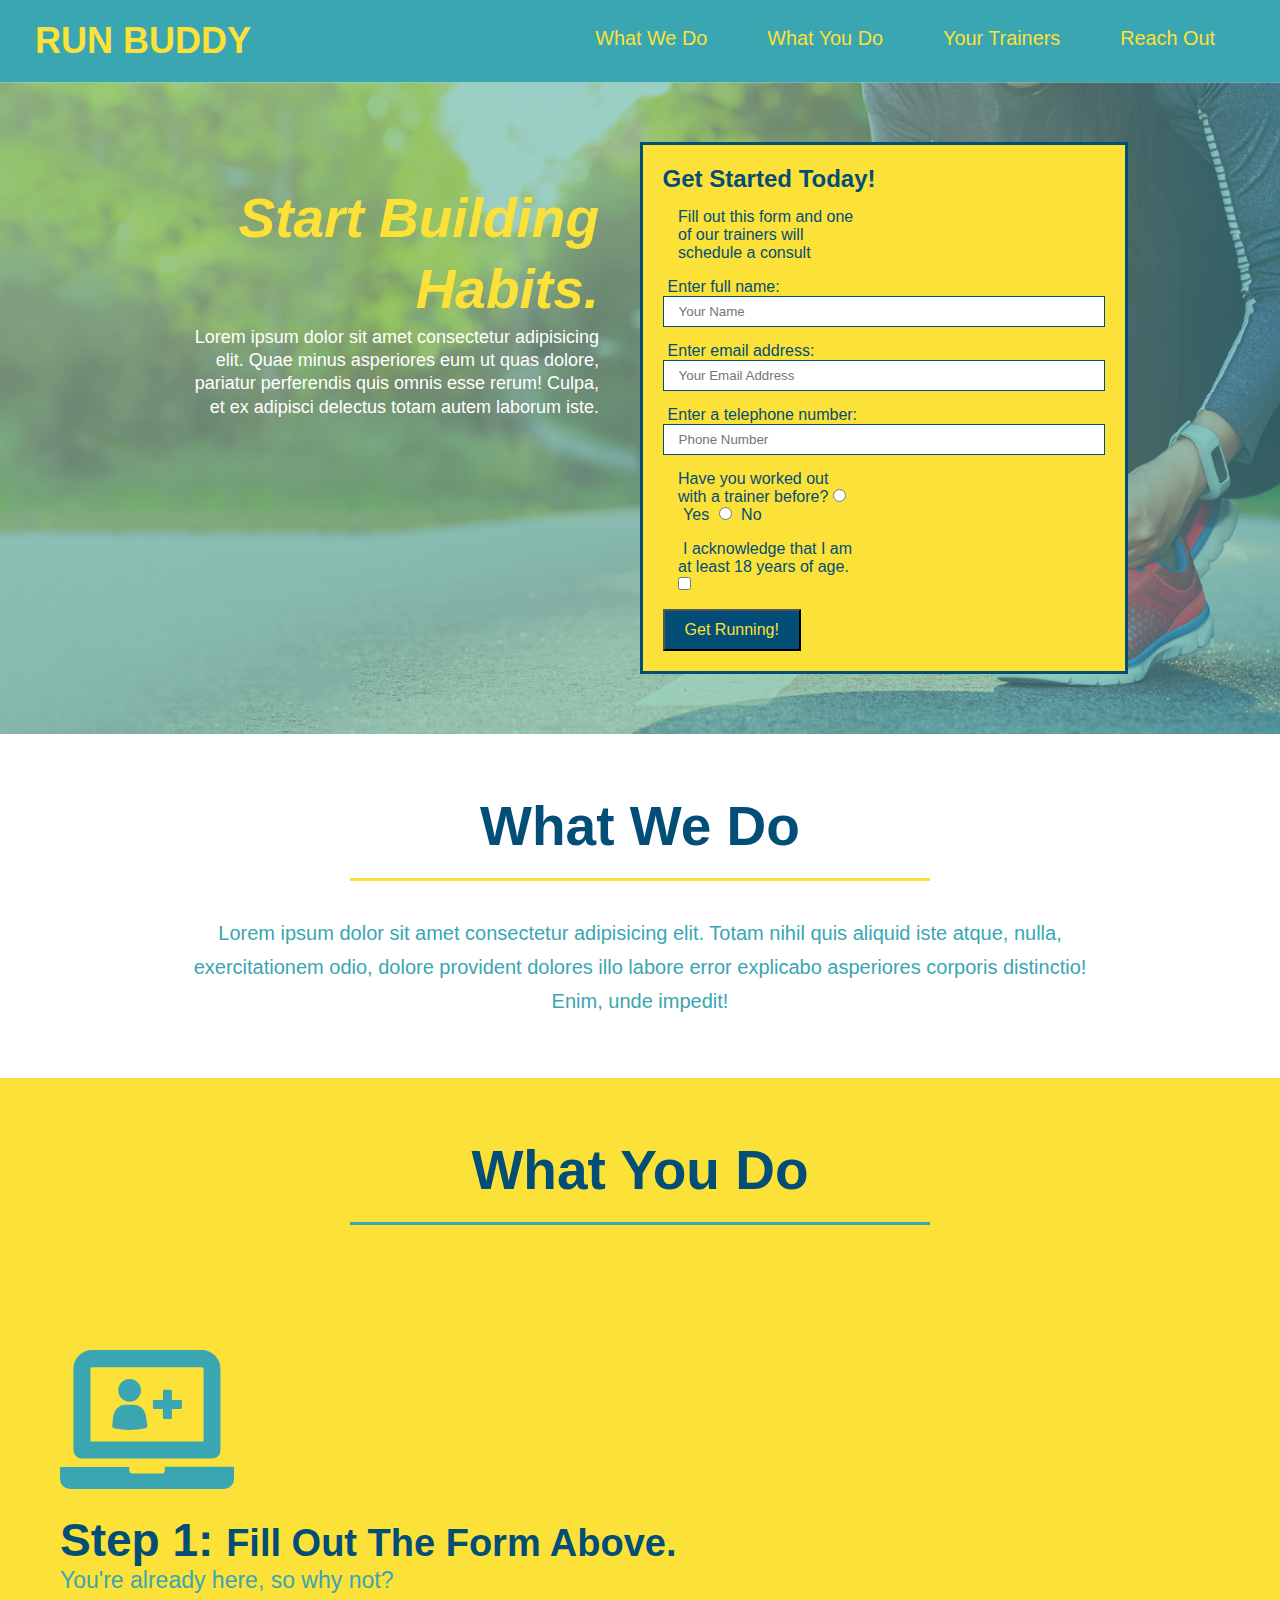
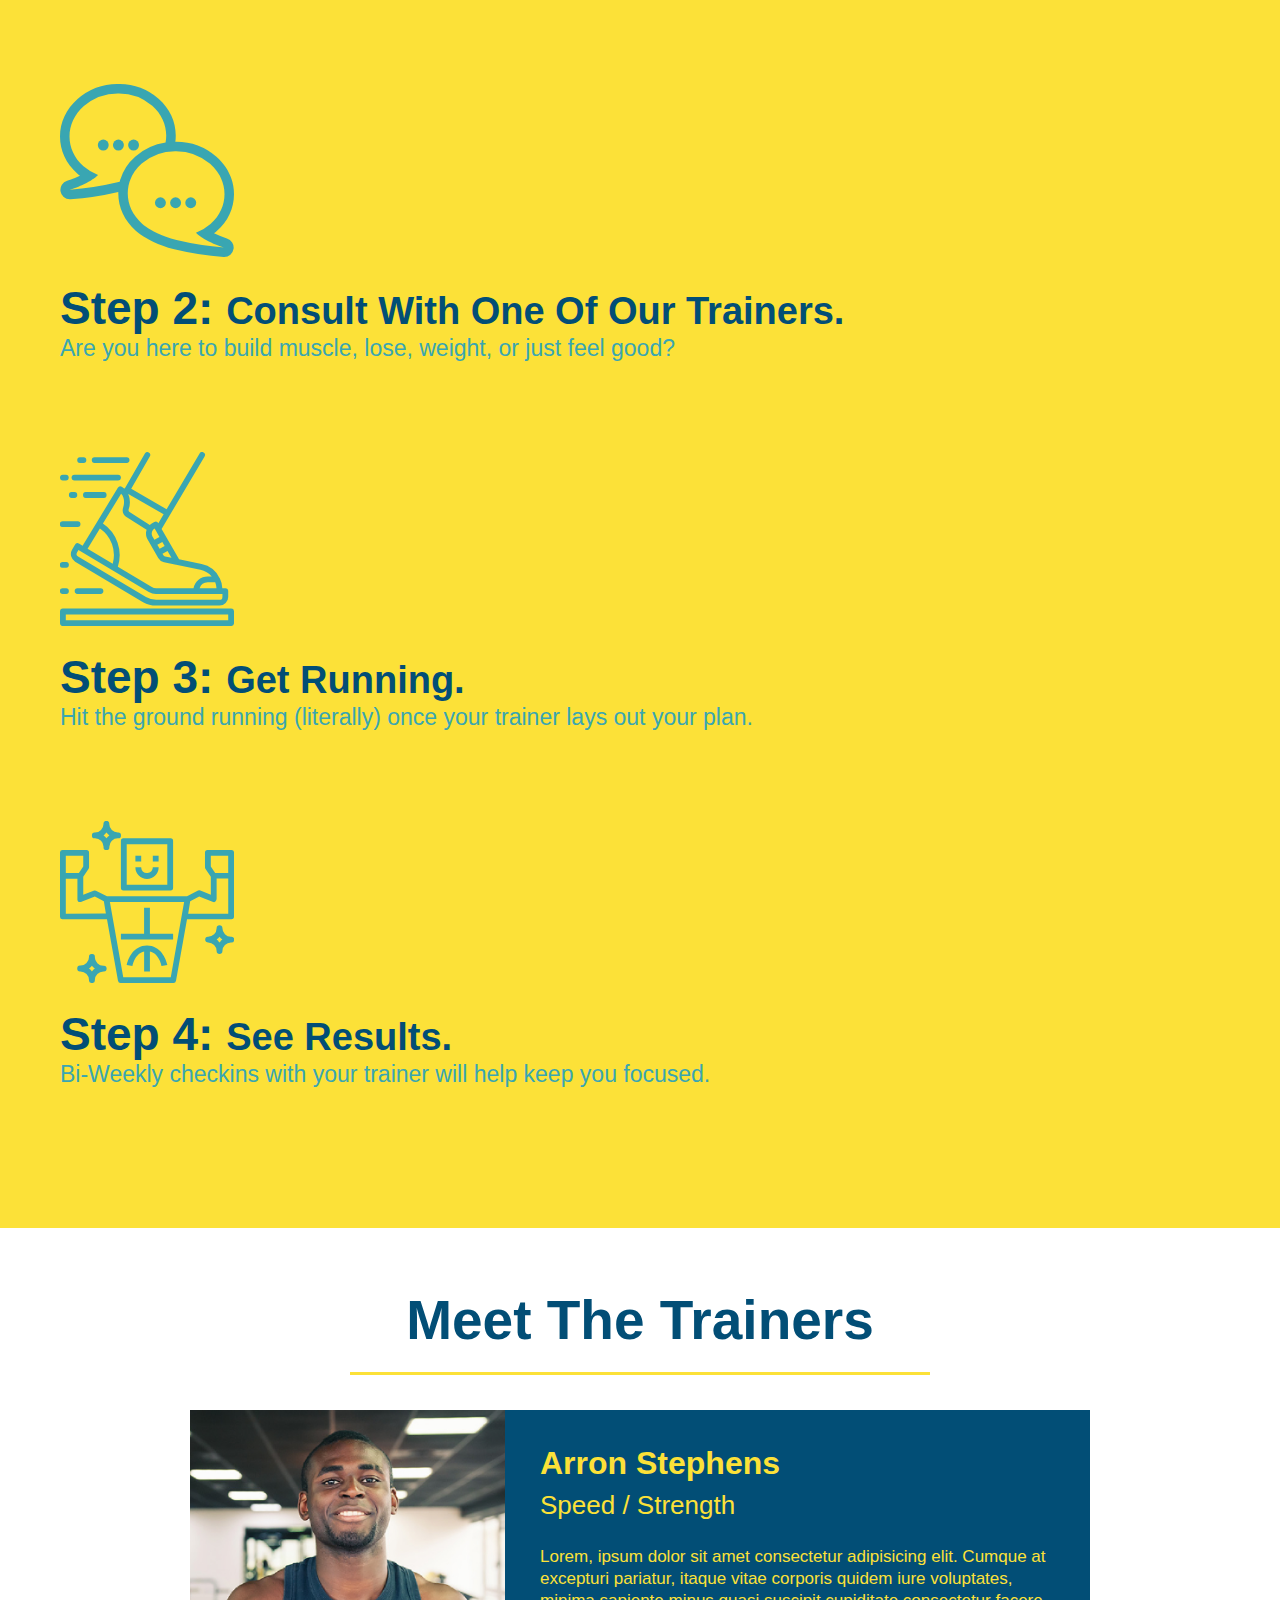
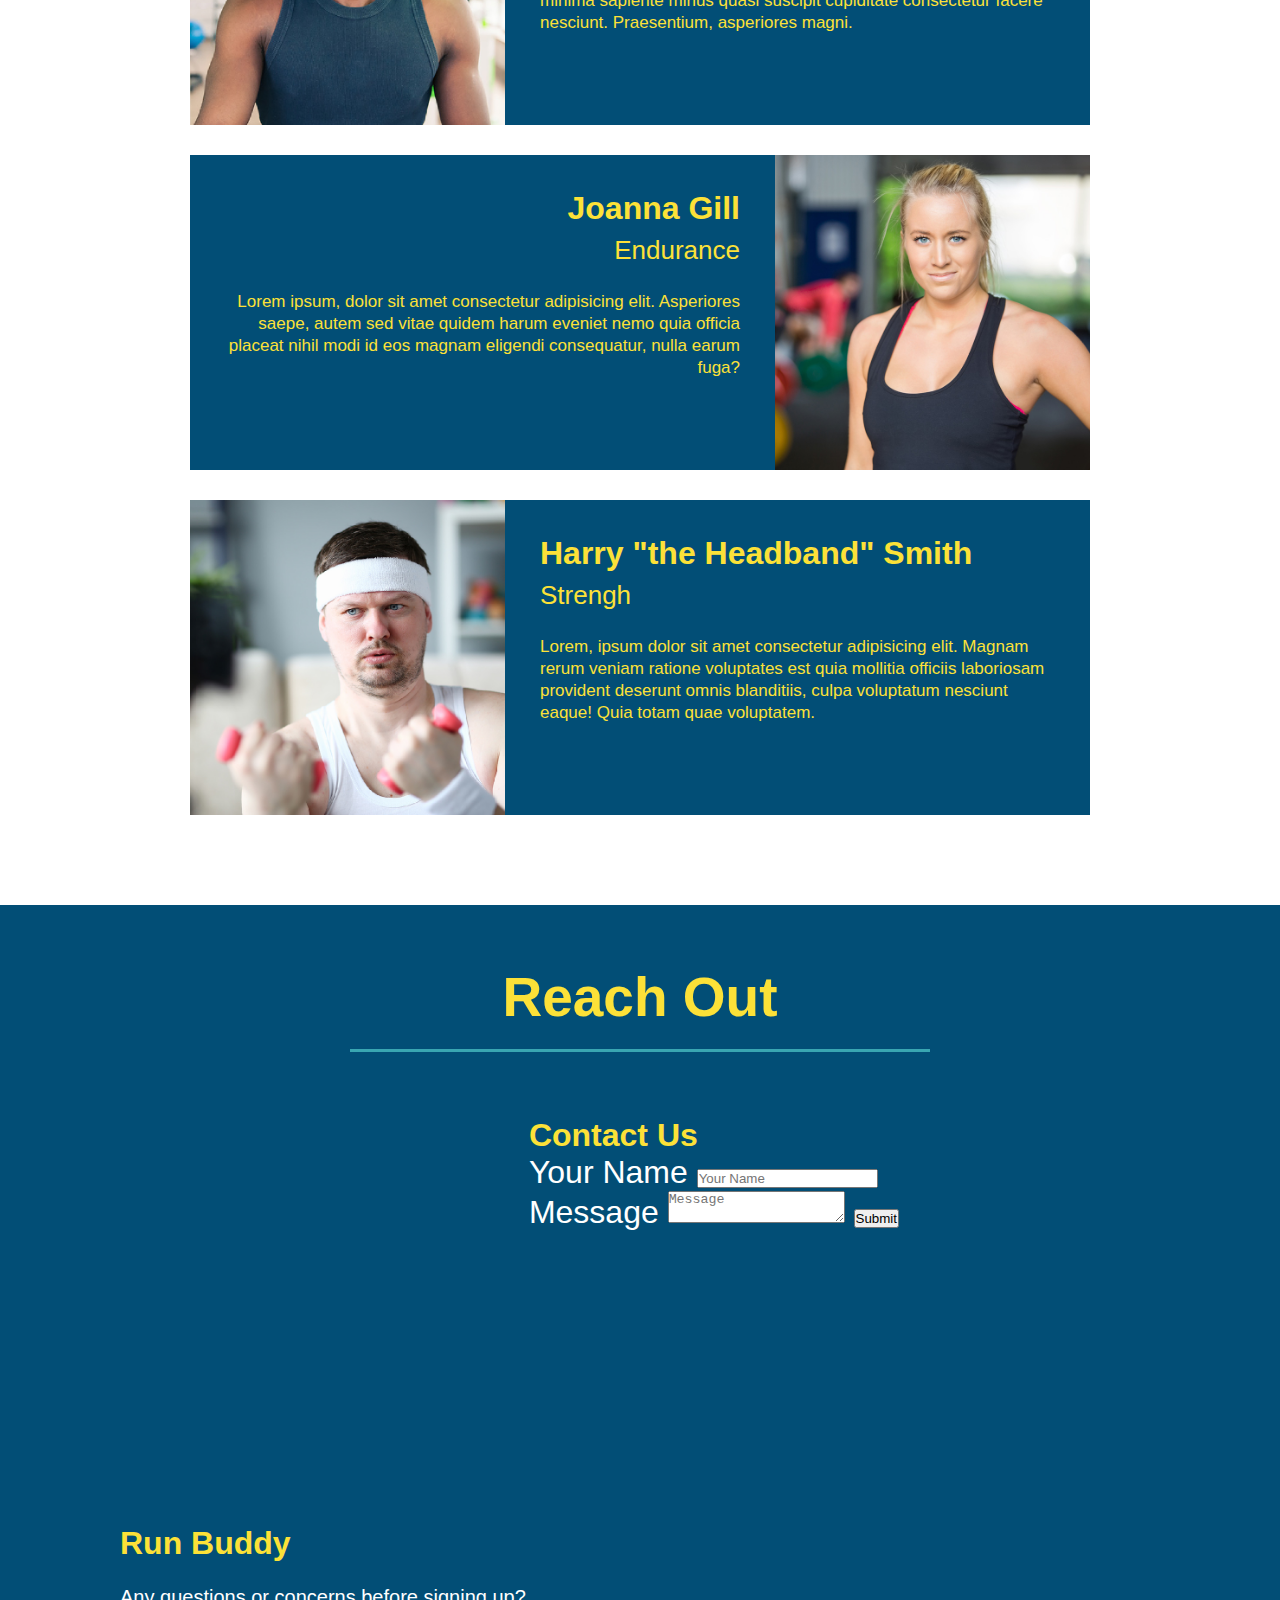
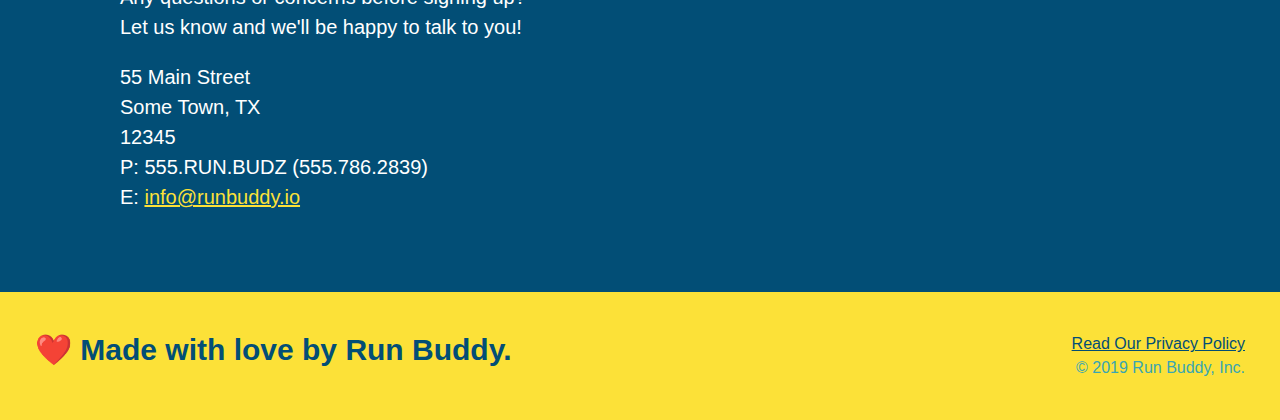
==== index.html @ a1c5aca1 "center section tiles using flexbox" ====
<!DOCTYPE html>
<html lang="en">

  <head>
    <meta charset="UTF-8" />
    <title>Run Buddy</title>
    <link rel="stylesheet" href="./assets/css/style.css" />
    </head>

  <body>
  <!--navigation-->
   <header>
     <h1>
       <a href="/">
         RUN BUDDY
        </a>
     </h1>
     <nav>
       <!-- Unordered list element --> 
       <ul>
         <!-- List item element-->
         <li>
           <!-- Anchor element -->
           <a href="#what-we-do">What We Do</a>
         </li>
         <li>
           <a href="#what-you-do">What You Do</a>
         </li>
         <li>
           <a href="#your-trainers">Your Trainers</a>
         </li>
         <li>
           <a href="#reach-out">Reach Out</a>
         </li>
       </ul>
     </nav>
   </header>

<!--hero/jumbotron-->
<section class="hero">
  <div class="hero-cta">
    <h2> Start Building Habits.</h2>
    <p>
      Lorem ipsum dolor sit amet consectetur adipisicing elit. Quae minus asperiores 
      eum ut quas dolore, pariatur perferendis quis omnis esse rerum! Culpa, et ex 
      adipisci delectus totam autem laborum iste.
    </p>
  </div>
  <div class="hero-form">
    <h3>Get Started Today!</h3>
    <p>Fill out this form and one of our trainers will schedule a consult</p>
    <form>
      <label for="name">Enter full name:</label>
      <input type="text" placeholder="Your Name" name="name" id="name" class="form-input" />
      <label for="email">Enter email address:</label>
      <input type="email" placeholder="Your Email Address" name="email" id="email" class="form-input"/>
      <label for="phone">Enter a telephone number:</label>
      <input type="tel" placeholder="Phone Number" name="phone" id="phone" class="form-input"/>
      <p>
        Have you worked out with a trainer before?
        <input type="radio" name="trainer-confirm" id="trainer-yes" />
        <label for="trainer-yes">Yes</label>
        <input type="radio" name="trainer-confirm" id="trainer-no" />
        <label for="trainer-no">No</label>
      </p>
      <p>
        <label for="checkbox">
          I acknowledge that I am at least 18 years of age.
         </label> 
        <input type="checkbox" name="age-confirm" id="checkbox" />
       </p>
       <button type="submit">
         Get Running!
       </button>
    </form>
  </div>
</section>

   <!--"what we do" section-->
     <section id="what-we-do" class="intro">
      <div class="flex-row">
       <h2 class="section-title primary-border">What We Do</h2>
      </div>
      <div class="flex-row">
       <p>
         Lorem ipsum dolor sit amet consectetur adipisicing elit. Totam nihil quis aliquid 
         iste atque, nulla, exercitationem odio, dolore provident dolores illo labore error 
         explicabo asperiores corporis distinctio! Enim, unde impedit!
        </p>
      </div>
     </section>
    
   <!--"what you do" section-->
     <section id="what-you-do" class="steps">
      <div class="flex-row">
       <h2 class="section-title secondary-border">What You Do</h2> 
      </div> 
        <div>
          <img src="./assets/images/step-1.svg" alt="" />
          <h3>Step 1: <span>Fill Out The Form Above.</span></h3>
            <p>You're already here, so why not?</p>
        </div>

        <div>
          <img src="./assets/images/step-2.svg" alt="" />
          <h3>Step 2: <span>Consult With One Of Our Trainers.</span></h3>
            <p>Are you here to build muscle, lose, weight, or just feel good?</p>
        </div>

        <div>
          <img src="./assets/images/step-3.svg" alt="" />
          <h3>Step 3: <span>Get Running.</span></h3>
            <p>Hit the ground running (literally) once your trainer lays out your plan.</p>
        </div>

        <div>
          <img src="./assets/images/step-4.svg" alt= "" />
          <h3>Step 4: <span>See Results.</span></h3>
            <p>Bi-Weekly checkins with your trainer will help keep you focused.</p>
        </div>
     </section>


   <!--"meet the trainers" section-->
     <section id="your-trainers" class="trainers">
      <div class="flex-row">
       <h2 class="section-title primary-border"> Meet The Trainers</h2>
      </div> 
         <article class="trainer">
           <img src="assets/images/trainer-1.jpg" alt="Arron Stephens in his workout clothes, 
           ready to pump iron" />
           <div class="trainer-bio text-left">
             <h3>Arron Stephens</h3>
             <h4>Speed / Strength</h4>
             <p>
               Lorem, ipsum dolor sit amet consectetur adipisicing elit. Cumque at excepturi 
               pariatur, itaque vitae corporis quidem iure voluptates, minima sapiente minus 
               quasi suscipit cupiditate consectetur facere nesciunt. Praesentium, asperiores 
               magni.
             </p>
           </div>
         </article>

         <!-- second trainer bio -->
         <article class="trainer">
           <div class="trainer-bio text-right">
             <h3>Joanna Gill</h3>
             <h4>Endurance</h4>
             <p>
               Lorem ipsum, dolor sit amet consectetur adipisicing elit. Asperiores saepe, autem 
               sed vitae quidem harum eveniet nemo quia officia placeat nihil modi id eos magnam 
               eligendi consequatur, nulla earum fuga?
             </p>
           </div>
           <img src="assets/images/trainer-2.jpg" alt="Joanna Gill cooling off after a workout">
         </article>

         <!-- third trainer bio -->
         <article class="trainer">
           <img src="./assets/images/trainer-3.jpg" alt="Harry Smith wearing a headband and lifting 
           comically small pink weights" />
           <div class="trainer-bio text-left">
             <h3>Harry "the Headband" Smith</h3>
             <h4>Strengh</h4>
             <p>
               Lorem, ipsum dolor sit amet consectetur adipisicing elit. Magnam rerum veniam 
               ratione voluptates est quia mollitia officiis laboriosam provident deserunt omnis 
               blanditiis, culpa voluptatum nesciunt eaque! Quia totam quae voluptatem.
             </p>
           </div>
         </article>
     </section>

   <!--"reach out" section-->
     <section id="reach-out" class="contact">
      <div class="flex-row">
       <h2 class="section-title secondary-border">Reach Out</h2>
      </div>
       <div class="contact-info">
        <iframe src="https://www.google.com/maps/embed?pb=!1m18!1m12!1m3!1d3445.3211253949944!2d-97.73624538495159!3d30.284918481795437!2m3!1f0!2f0!3f0!3m2!1i1024!2i768!4f13.1!3m3!1m2!1s0x8644b59b2584cfb7%3A0x8131ee4f174a21de!2sThe%20University%20of%20Texas%20at%20Austin!5e0!3m2!1sen!2sus!4v1643938249005!5m2!1sen!2sus" 
        style="border:0;" 
        allowfullscreen="" 
        loading="lazy">
        </iframe>
        <div class="contact-form">
          <h3>Contact Us</h3>
          <form>
            <label for+"contact-name">Your Name</label>
            <input type="text" id="contact-name" placeholder="Your Name" />

            <label for="contact-message">Message</label>
            <textarea id="contact-message" placeholder="Message"></textarea>

            <button type=""submit">Submit</button>
          </form>
        </div>
        <div>
          <h3>Run Buddy</h3>
          <p>
            Any questions or concerns before signing up?
            <br />
            Let us know and we'll be happy to talk to you!
          </p>
          <address>
            55 Main Street <br/>
            Some Town, TX <br/>
            12345<br/>
            P: 555.RUN.BUDZ (555.786.2839)<br/>
            E: <a href="mailto:info@runbuddy.io">info@runbuddy.io</a>
          </address>
        </div>
      </div>
     </section>

   <!--footer-->
      <footer>
         <h2>❤️ Made with love by Run Buddy. </h2>
         <div>
           <a href="./privacy-policy.html">Read Our Privacy Policy</a><br />
           &copy; 2019 Run Buddy, Inc.
         </div>
        </footer>
  </body>

</html>
---- assets/css/style.css ----
* {
    margin: 0;
    padding:0;
    box-sizing: border-box;
}

body {
    color:#39a6b2;
    font-family: Helvetica, Arial, sans-serif;
}

/*apply styles to <header>*/
header {
    display: flex;
    justify-content: space-between;
    flex-wrap: wrap;
    padding: 20px 35px;
    background-color: #39a6b2;
}

header h1 {
    font-weight: bold;
    margin: 0;
    font-size: 36px;
    color: #fce138;   
}

header a {
    text-decoration: none;
    color: #fce138;
}

header nav {
    margin:7px 0;
}

header nav ul {
    display: flex;
    flex-wrap: wrap;
    justify-content: space-between;
    align-items: center;
    list-style: none;
}

header nav ul li a {
    margin: 0 30px;
    font-weight: lighter;
    font-size: 1.55vw;
}

footer {
    display: flex;
    justify-content: space-between;
    flex-wrap: wrap;
    background: #fce138;
    width: 100%;
    padding: 40px 35px;
}

footer h2 {
    color: #024e76;
    font-size: 30px;
    margin: 0;
}

footer div {
    line-height: 1.5;
    text-align: right;
}

footer a {
    color: #024e76;

}

section {
    padding: 60px;
}

/* Hero Style Start */
.hero {
    display: flex;
    justify-content: center;
    flex-wrap: wrap;
    background-image: url('../images/hero-bg.jpg');
    background-size: cover;
    background-position: center;
  }
  /* Hero Style End */

/*Hero-Form Style Start */
.hero-form {
    border: 3px solid #024e76;
    background-color: #fce138;
    padding: 20px;
    color: #024e76;
}

.hero-form h3 {
    font-size: 24px;
    margin: 0;
}

.hero-form p {
    margin: 5px 0 15px 0;
    width: 40%;
    margin: 3.5%;
}

.form-input {
    border: 1px solid #024e76;
    display: block;
    padding:7px 15px;
    color:024e76;
    width: 100%;
    margin-bottom: 15px;
}

.hero-form label{
    margin:0 5px;
}

.hero-form button {
    background-color: #024e76;
    color: #fce138;
    padding: 10px 20px;
    font-size: 16px;
}

.hero-cta {
    width: 35%;
    text-align: right;
    margin: 3.5%;
    color: #fff;
    font-size: 18px;
    line-height: 1.3;
}

.hero-cta h2 {
    font-style: italic;
    font-size: 55px;
    color: #fce138;
}

.intro p {
    line-height: 1.7;
    color: #39a6b2;
    width: 80%;
    font-size: 20px;
    margin: 0 auto;
    text-align: center;
}

.steps {
    background: #fce138;
}

.section-title {
    font-size: 55px;
    color: #024e76;
    border-bottom: 3px solid;
    padding-bottom: 20px;
    text-align: center;
    margin: 0 auto 35px auto;
    width: 50%;
}

.primary-border{
    border-color: #fce138;
}

.secondary-border {
    border-color: #39a6b2;
}

.steps div {
    margin-bottom: 80px;
}

.steps img {
    width: 15%;
    margin: 10px 0;
}

.steps h3 {
    color: #024e76;
    font-size: 46px;
    margin-top: 10px;
}

.steps p {
    color: #39a6b2;
    font-size: 23px;
}

.steps span {
    font-size: 38px;
}

.trainers {
  
}


.trainer {
    overflow: auto;
    width: 900px;
    margin:0 auto 30px auto;
    background: #024e76;
    color: #fce138
}

.trainer img {
    width:35%;
    float: left;
}

.trainer-bio {
    padding: 35px;
    float: left;
    width: 65%;
}

.text-left {
    text-align: left;
}

.text-right {
    text-align: right;
}

.trainer-bio h3 {
    font-size: 32px;
    margin-bottom: 8px;
}

.trainer-bio h4 {
    font-weight: lighter;
    font-size: 26px;
    margin-bottom:25px;
}

.trainer-bio p {
    font-size: 17px;
    line-height: 1.3;
}

/* REACH OUT STYLES START */
.contact {
    background-color: #024e76;
}

.contact h2 {
    color: #fce138;
}

.contact-info iframe {
    width: 400px;
    height: 400px;
    
}

.contact-info div {
    width: 410px;
    display: inline-block;
    vertical-align: top;
    text-align: left;
    margin: 30px 0 0 60px;
    color: white;
}

.contact-info h3 {
    color: #fce138;
    font-size:32px;
}

.contact-info {
    color:#fce138;
    font-size: 32px;
}

.contact-info p, .contact-info address {
    margin: 20px 0;
    line-height: 1.5;
    font-size: 20px;
    font-style: normal;
}

.contact-info a {
    color: #fce138;
}

.flex-row {
    display: flex;
}

/* REACH OUT STYLES END */
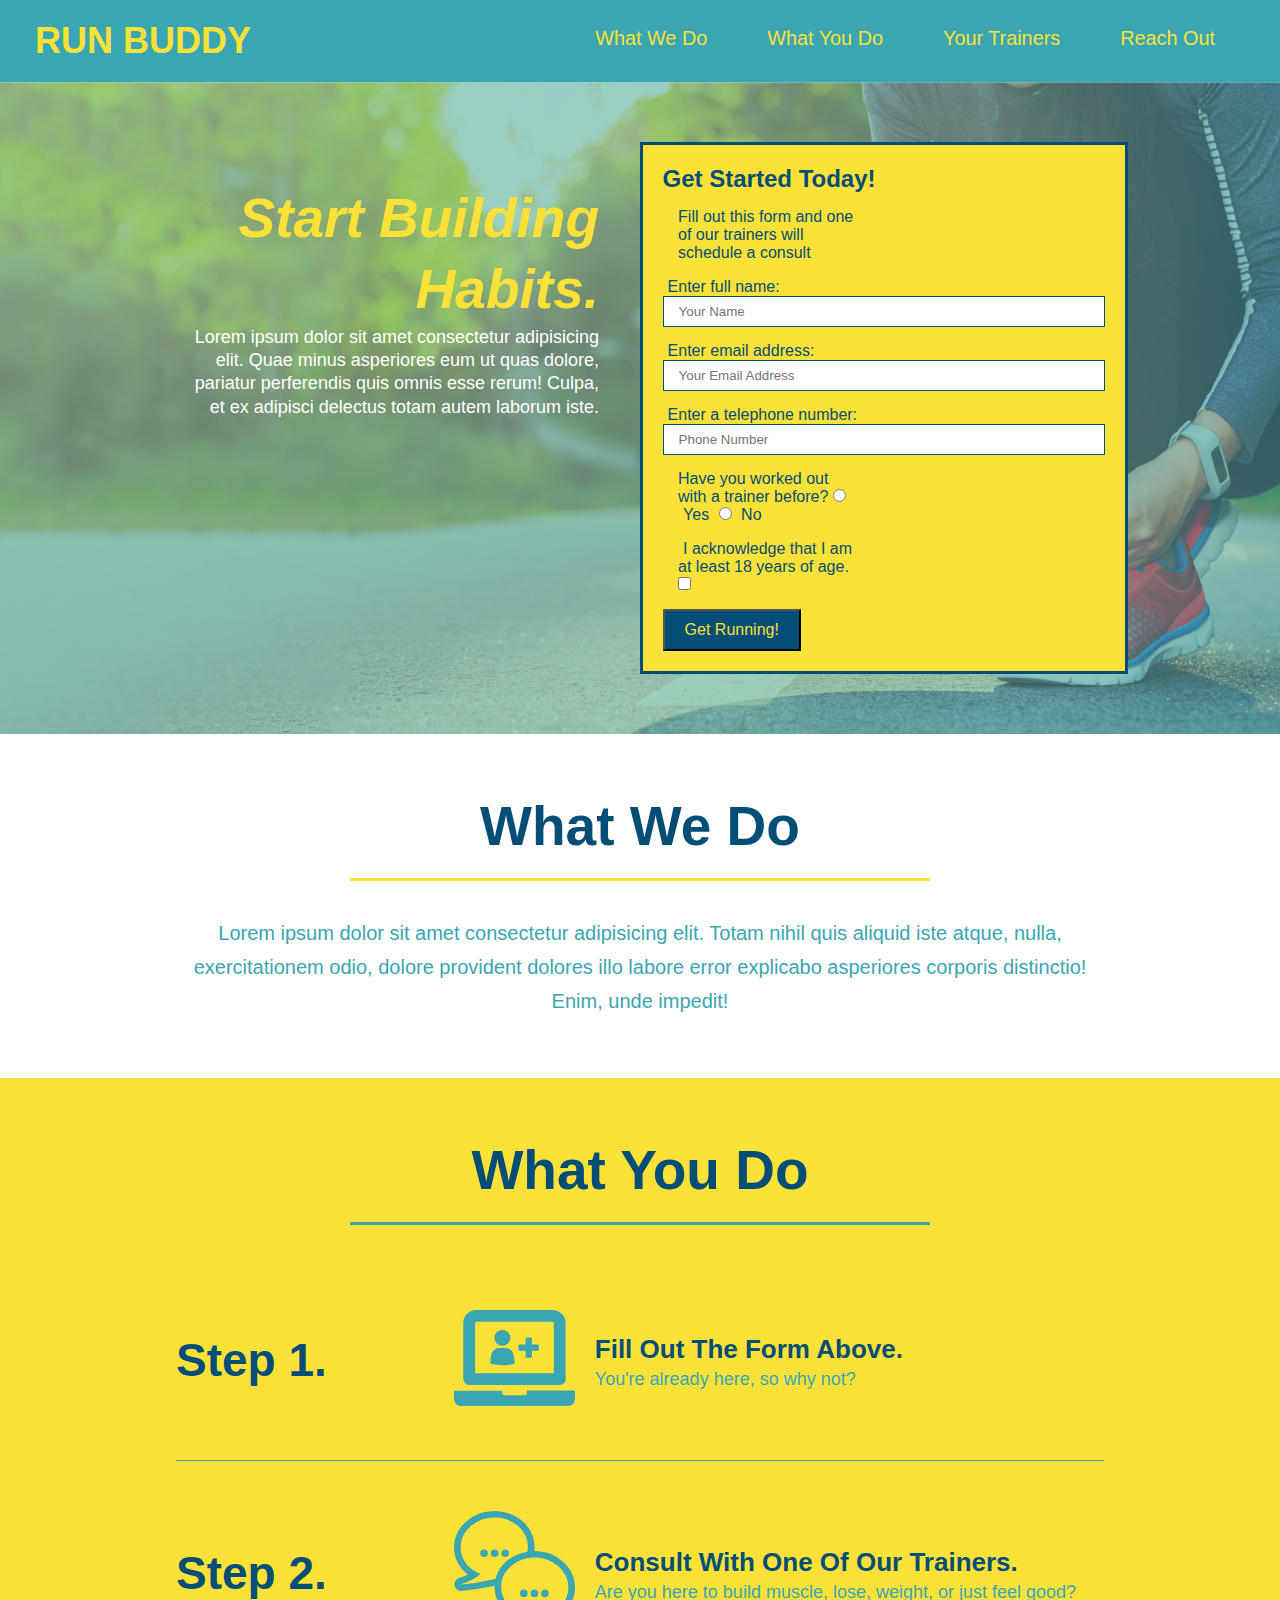
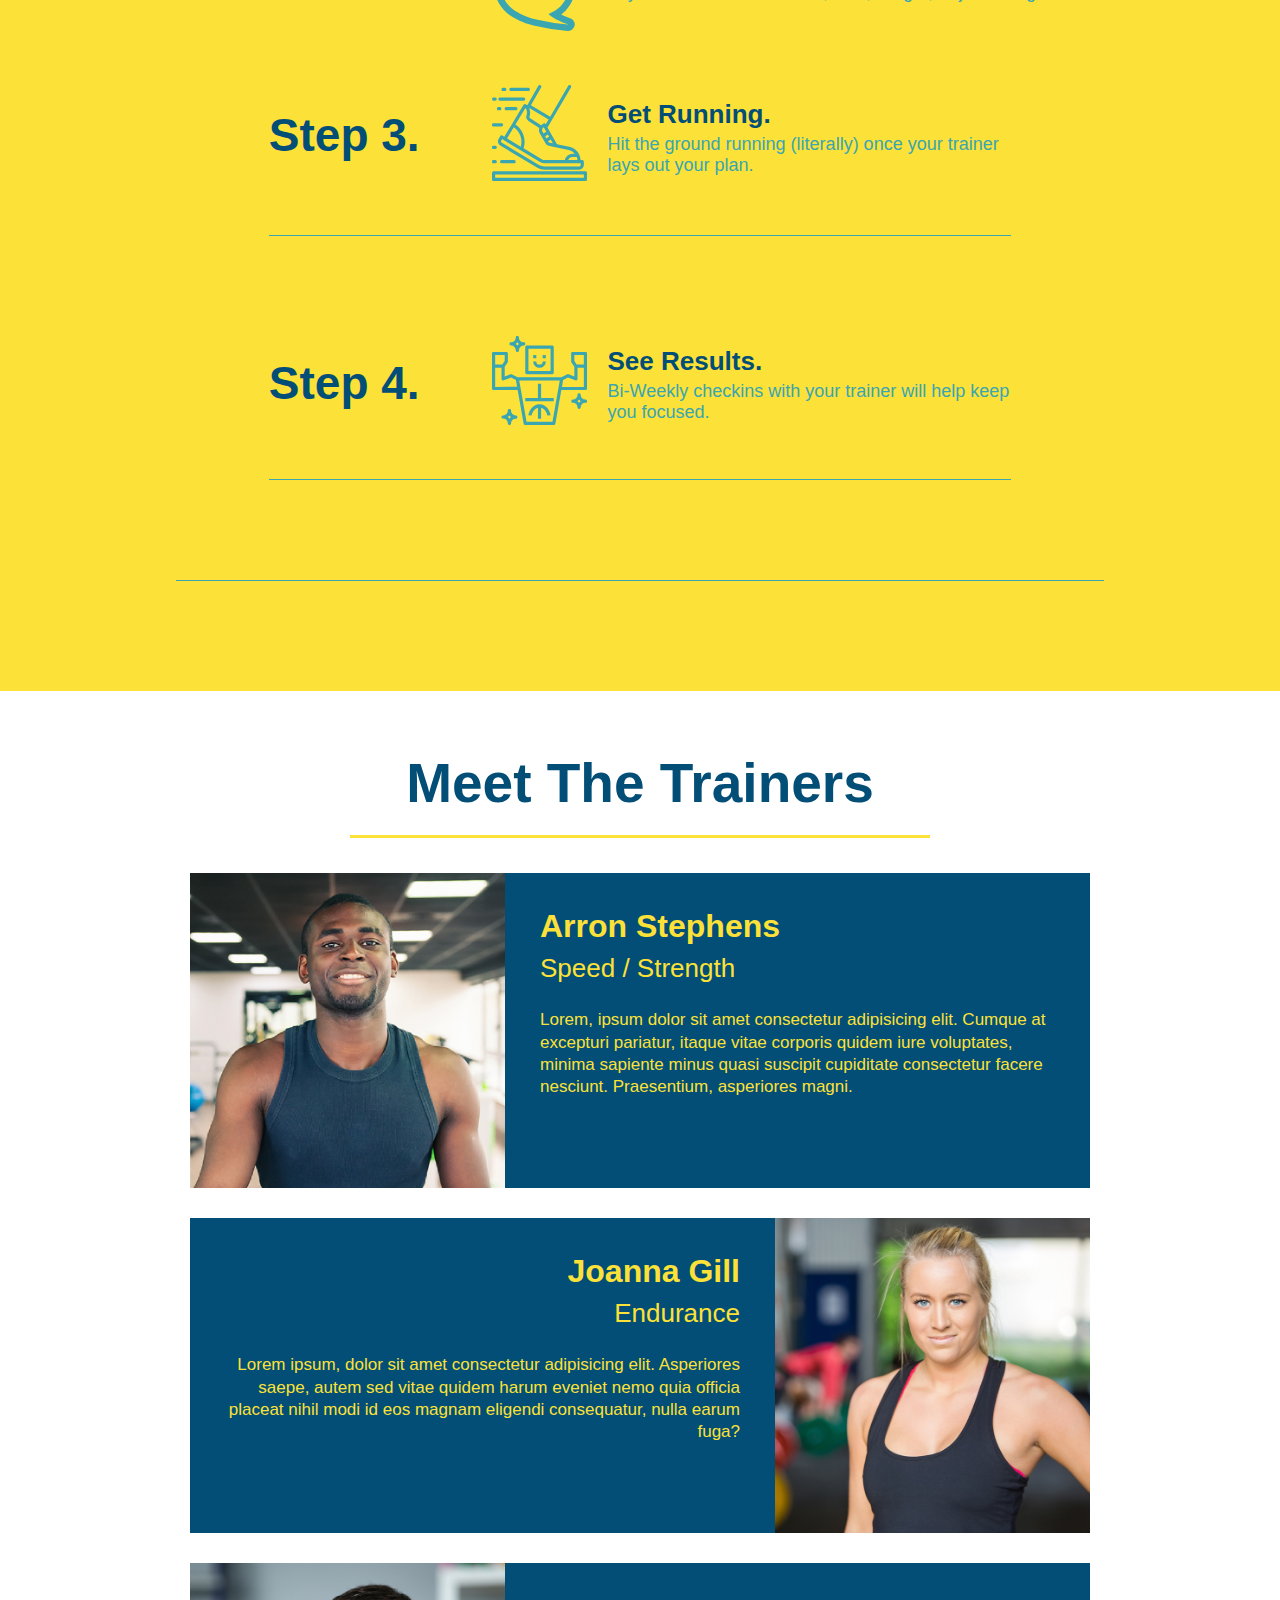
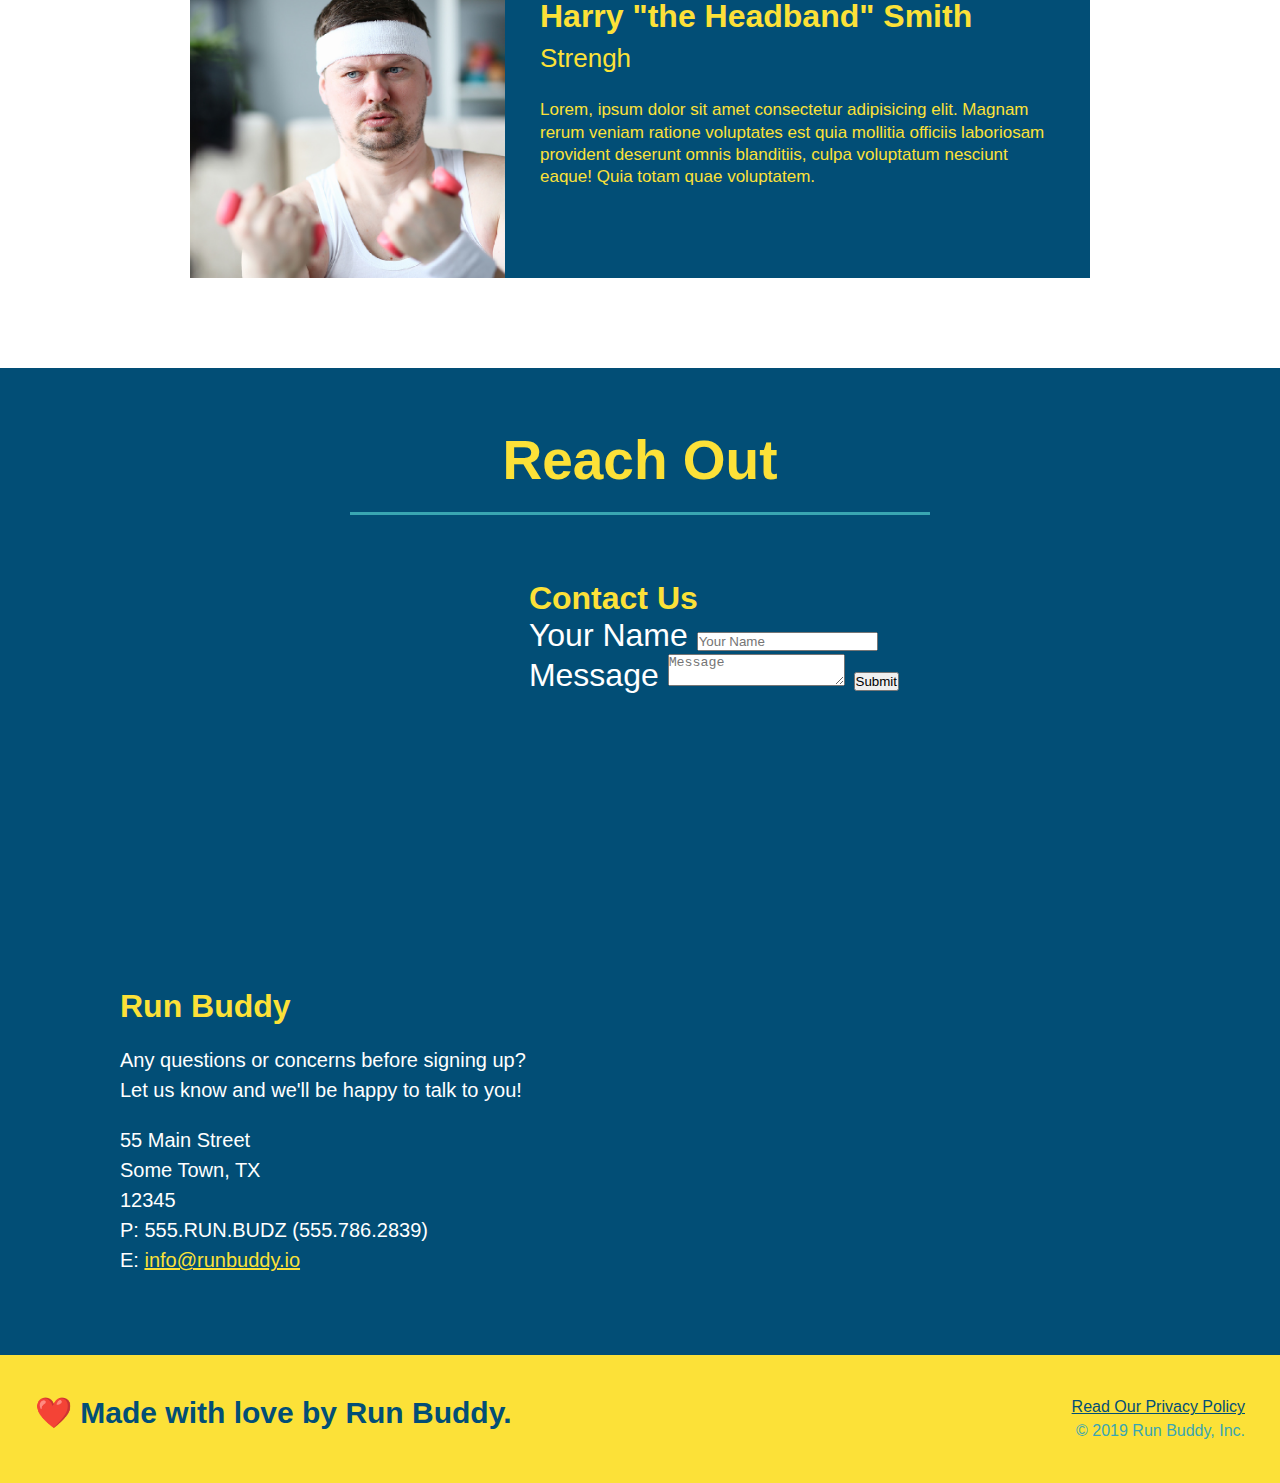
==== commit 85c68cd0: "add flexbox to the steps" ====
--- a/index.html
+++ b/index.html
@@ -95,32 +95,58 @@
       <div class="flex-row">
        <h2 class="section-title secondary-border">What You Do</h2> 
       </div> 
-        <div>
-          <img src="./assets/images/step-1.svg" alt="" />
-          <h3>Step 1: <span>Fill Out The Form Above.</span></h3>
-            <p>You're already here, so why not?</p>
-        </div>
-
-        <div>
-          <img src="./assets/images/step-2.svg" alt="" />
-          <h3>Step 2: <span>Consult With One Of Our Trainers.</span></h3>
-            <p>Are you here to build muscle, lose, weight, or just feel good?</p>
-        </div>
-
-        <div>
-          <img src="./assets/images/step-3.svg" alt="" />
-          <h3>Step 3: <span>Get Running.</span></h3>
+        <div class="step">
+          <h3>Step 1.</h3>
+          <div class="step-info">
+            <div class="step-img">
+              <img src="./assets/images/step-1.svg" alt="" />
+            </div>
+            <div class="step-text">
+              <h4>Fill Out The Form Above.</h4>
+              <p>You're already here, so why not?</p>
+            </div>
+          </div>
+        </div>
+
+        <div class="step">
+          <h3>Step 2.</h3>
+          <div class="step-info">
+            <div class="step-img">
+              <img src="./assets/images/step-2.svg" alt="" />
+            </div>
+            <div class="step-text">
+              <h4>Consult With One Of Our Trainers.</h4>
+              <p>Are you here to build muscle, lose, weight, or just feel good?</p>
+            </div>
+          </div>
+
+       <div class="step">
+        <h3>Step 3.</h3>
+        <div class="step-info">
+          <div class="step-img">
+            <img src="./assets/images/step-3.svg" alt="" />
+          </div>
+          <div class="step-text">
+            <h4>Get Running.</h4>
             <p>Hit the ground running (literally) once your trainer lays out your plan.</p>
-        </div>
-
-        <div>
-          <img src="./assets/images/step-4.svg" alt= "" />
-          <h3>Step 4: <span>See Results.</span></h3>
-            <p>Bi-Weekly checkins with your trainer will help keep you focused.</p>
-        </div>
-     </section>
-
-
+          </div>
+        </div>      
+       </div>
+
+        <div class="step">
+         <h3>Step 4.</h3>
+          <div class="step-info">
+            <div class="step-img">
+              <img src="./assets/images/step-4.svg" alt= "" />
+            </div>
+            <div class="step-text">
+              <h4>See Results.</h4>
+              <p>Bi-Weekly checkins with your trainer will help keep you focused.</p>
+            </div>
+          </div>   
+        </div>
+     </section>
+     
    <!--"meet the trainers" section-->
      <section id="your-trainers" class="trainers">
       <div class="flex-row">
--- a/assets/css/style.css
+++ b/assets/css/style.css
@@ -173,28 +173,51 @@
     border-color: #39a6b2;
 }
 
-.steps div {
-    margin-bottom: 80px;
-}
-
-.steps img {
-    width: 15%;
-    margin: 10px 0;
-}
-
-.steps h3 {
+.step {
+    margin: 50px auto;
+    padding-bottom: 50px;
+    width: 80%;
+    border-bottom: 1px solid #39a6b2;
+    display: flex;
+    flex-wrap: wrap;
+    align-items: center;
+    justify-content: space-between;
+}
+
+.step h3 {
+    flex: 1 30%;
     color: #024e76;
     font-size: 46px;
-    margin-top: 10px;
-}
-
-.steps p {
+}
+
+.step-info {
+    flex: 2 70%;
+    display: flex;
+    flex-wrap: wrap;
+    align-items: center;
+}
+
+.step-text p {
     color: #39a6b2;
-    font-size: 23px;
-}
-
-.steps span {
-    font-size: 38px;
+    font-size: 18px;
+}
+
+.step-text h4 {
+     font-size: 26px;
+     line-height:1.5;
+     color: #024e76;
+}
+
+.step-text {
+    flex: 12;
+}
+.step-img {
+    flex:1 12%;
+    margin-right: 20px;
+}
+
+.step-img img {
+    max-width: 100%;
 }
 
 .trainers {
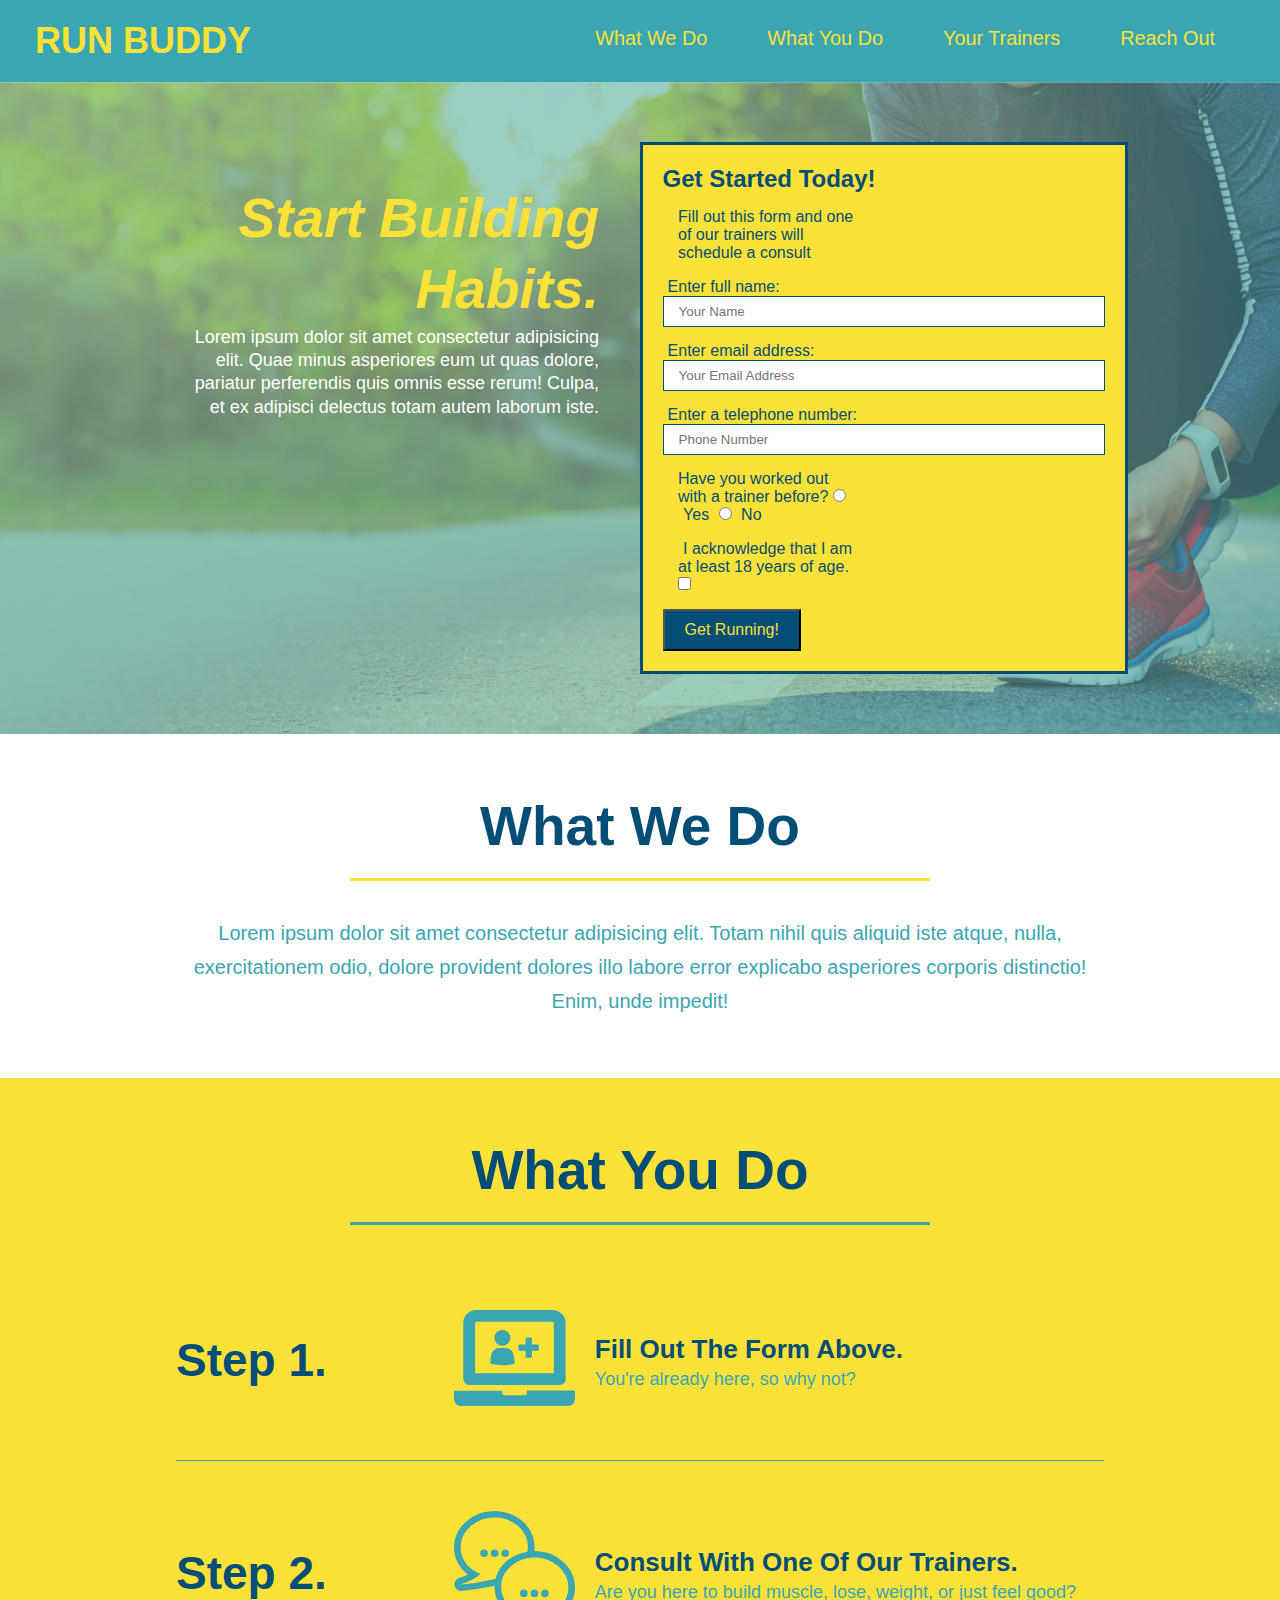
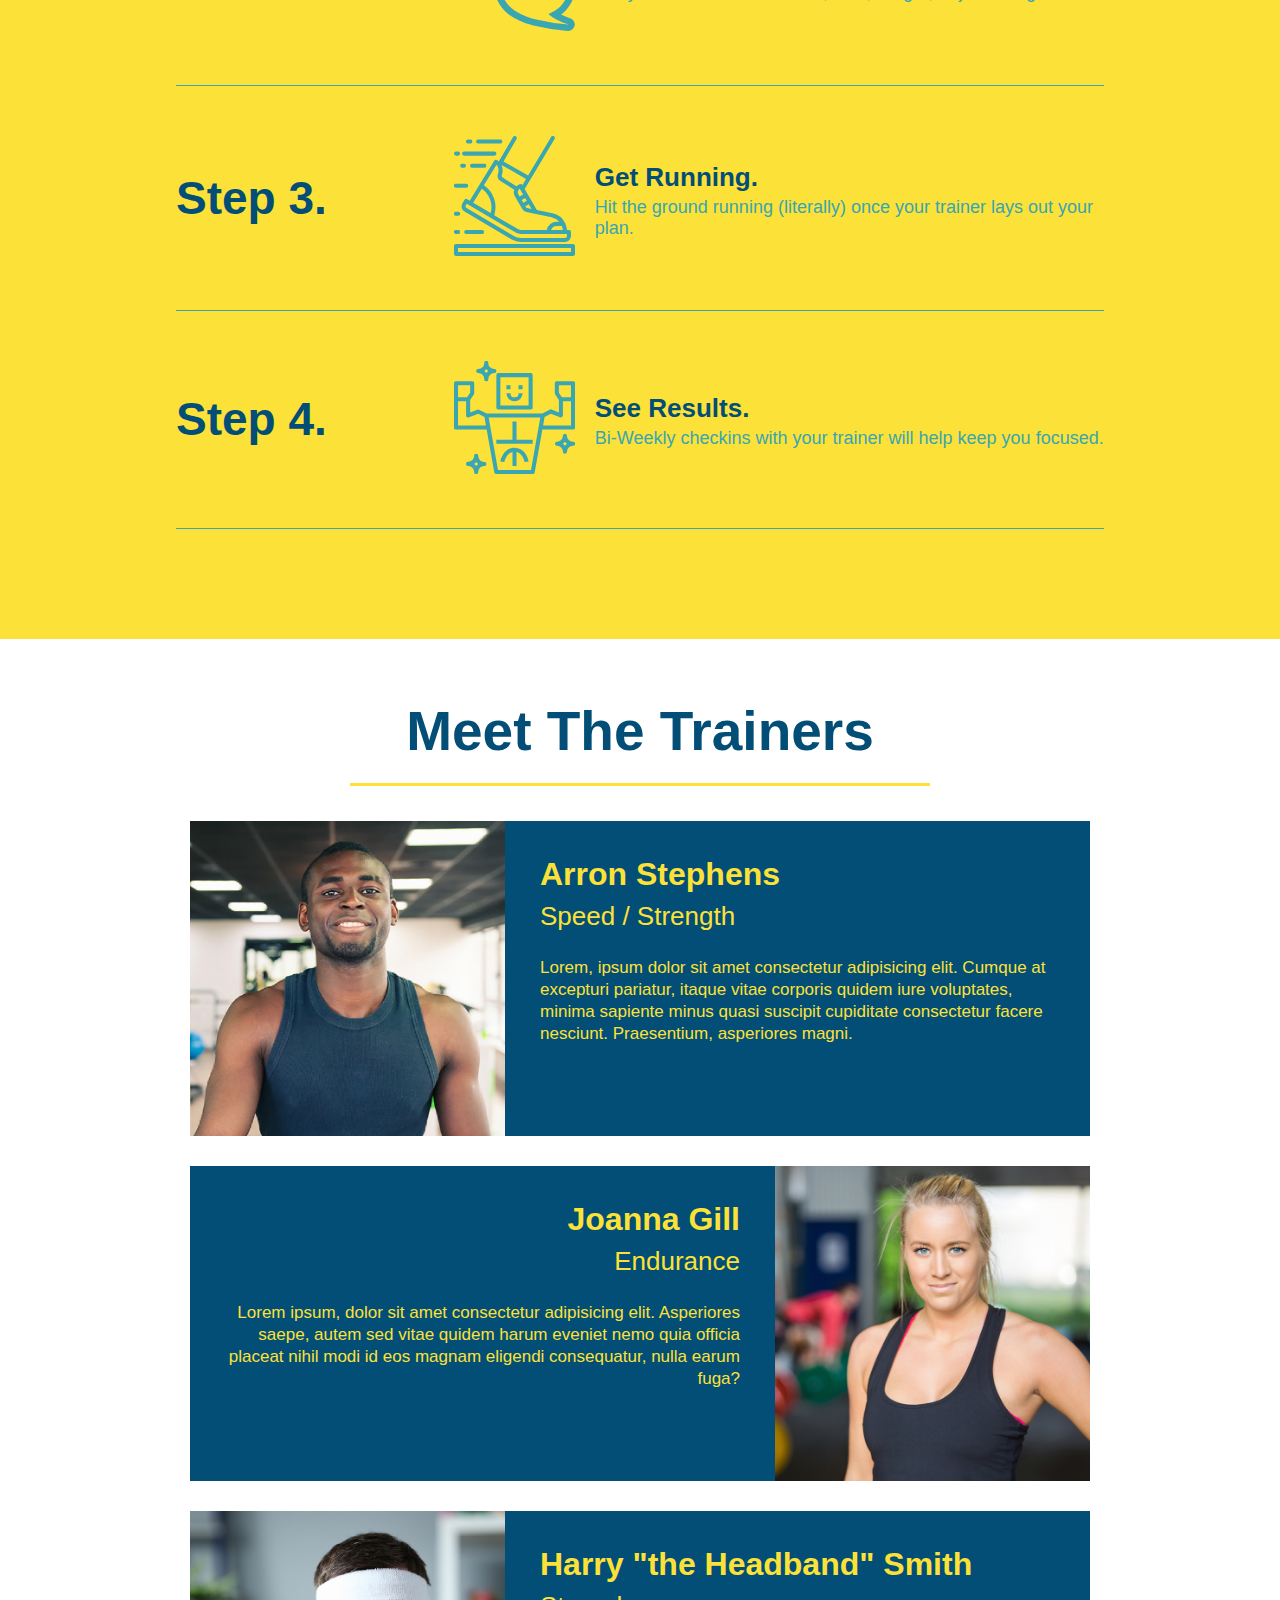
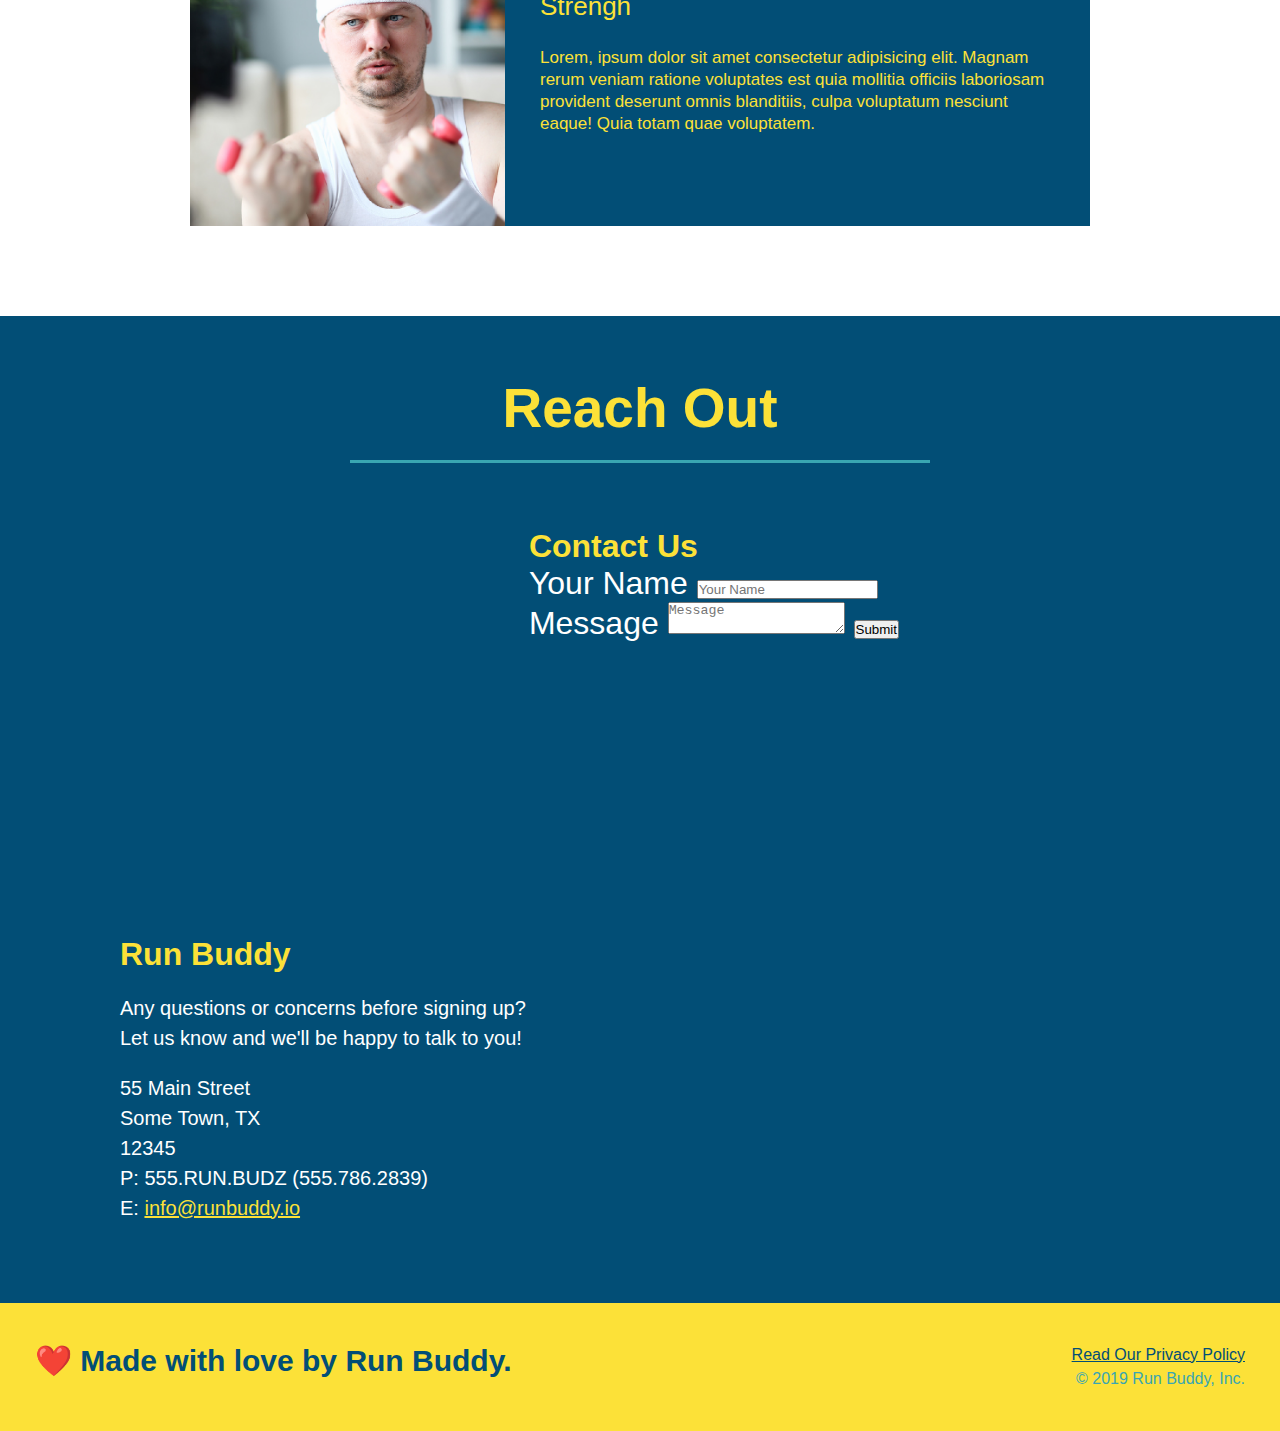
==== commit 0769c8b9: "fix step layout html" ====
--- a/index.html
+++ b/index.html
@@ -93,34 +93,35 @@
    <!--"what you do" section-->
      <section id="what-you-do" class="steps">
       <div class="flex-row">
-       <h2 class="section-title secondary-border">What You Do</h2> 
+       <h2 class="section-title secondary-border">
+         What You Do
+       </h2> 
       </div> 
-        <div class="step">
-          <h3>Step 1.</h3>
-          <div class="step-info">
-            <div class="step-img">
-              <img src="./assets/images/step-1.svg" alt="" />
-            </div>
-            <div class="step-text">
-              <h4>Fill Out The Form Above.</h4>
-              <p>You're already here, so why not?</p>
-            </div>
-          </div>
-        </div>
-
-        <div class="step">
-          <h3>Step 2.</h3>
-          <div class="step-info">
-            <div class="step-img">
-              <img src="./assets/images/step-2.svg" alt="" />
-            </div>
-            <div class="step-text">
-              <h4>Consult With One Of Our Trainers.</h4>
-              <p>Are you here to build muscle, lose, weight, or just feel good?</p>
-            </div>
-          </div>
-
-       <div class="step">
+      <div class="step">
+        <h3>Step 1.</h3>
+        <div class="step-info">
+          <div class="step-img">
+            <img src="./assets/images/step-1.svg" alt="" />
+          </div>
+          <div class="step-text">
+            <h4>Fill Out The Form Above.</h4>
+            <p>You're already here, so why not?</p>
+          </div>
+        </div>
+      </div>
+      <div class="step">
+        <h3>Step 2.</h3>
+        <div class="step-info">
+          <div class="step-img">
+            <img src="./assets/images/step-2.svg" alt="" />
+          </div>
+           <div class="step-text">
+             <h4>Consult With One Of Our Trainers.</h4>
+            <p>Are you here to build muscle, lose, weight, or just feel good?</p>
+          </div>
+        </div>
+      </div>
+      <div class="step">
         <h3>Step 3.</h3>
         <div class="step-info">
           <div class="step-img">
@@ -146,7 +147,7 @@
           </div>   
         </div>
      </section>
-     
+
    <!--"meet the trainers" section-->
      <section id="your-trainers" class="trainers">
       <div class="flex-row">
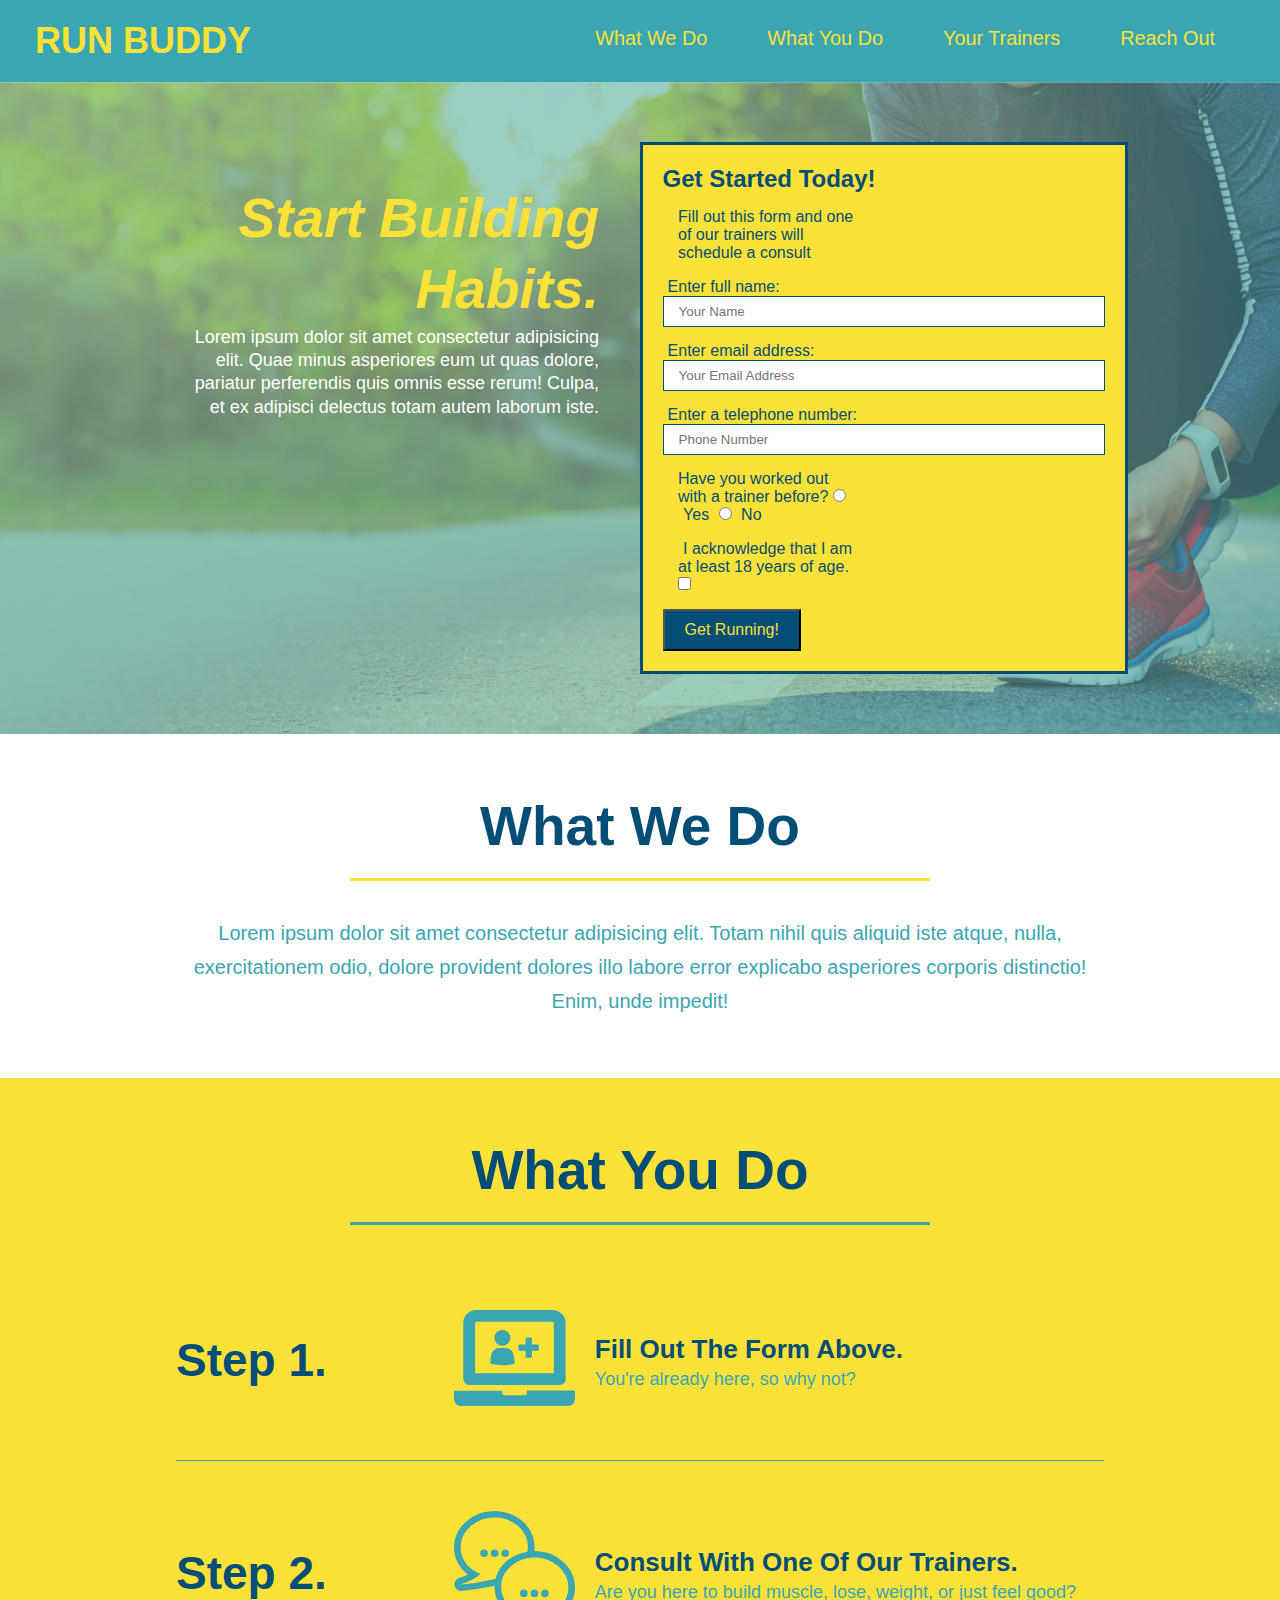
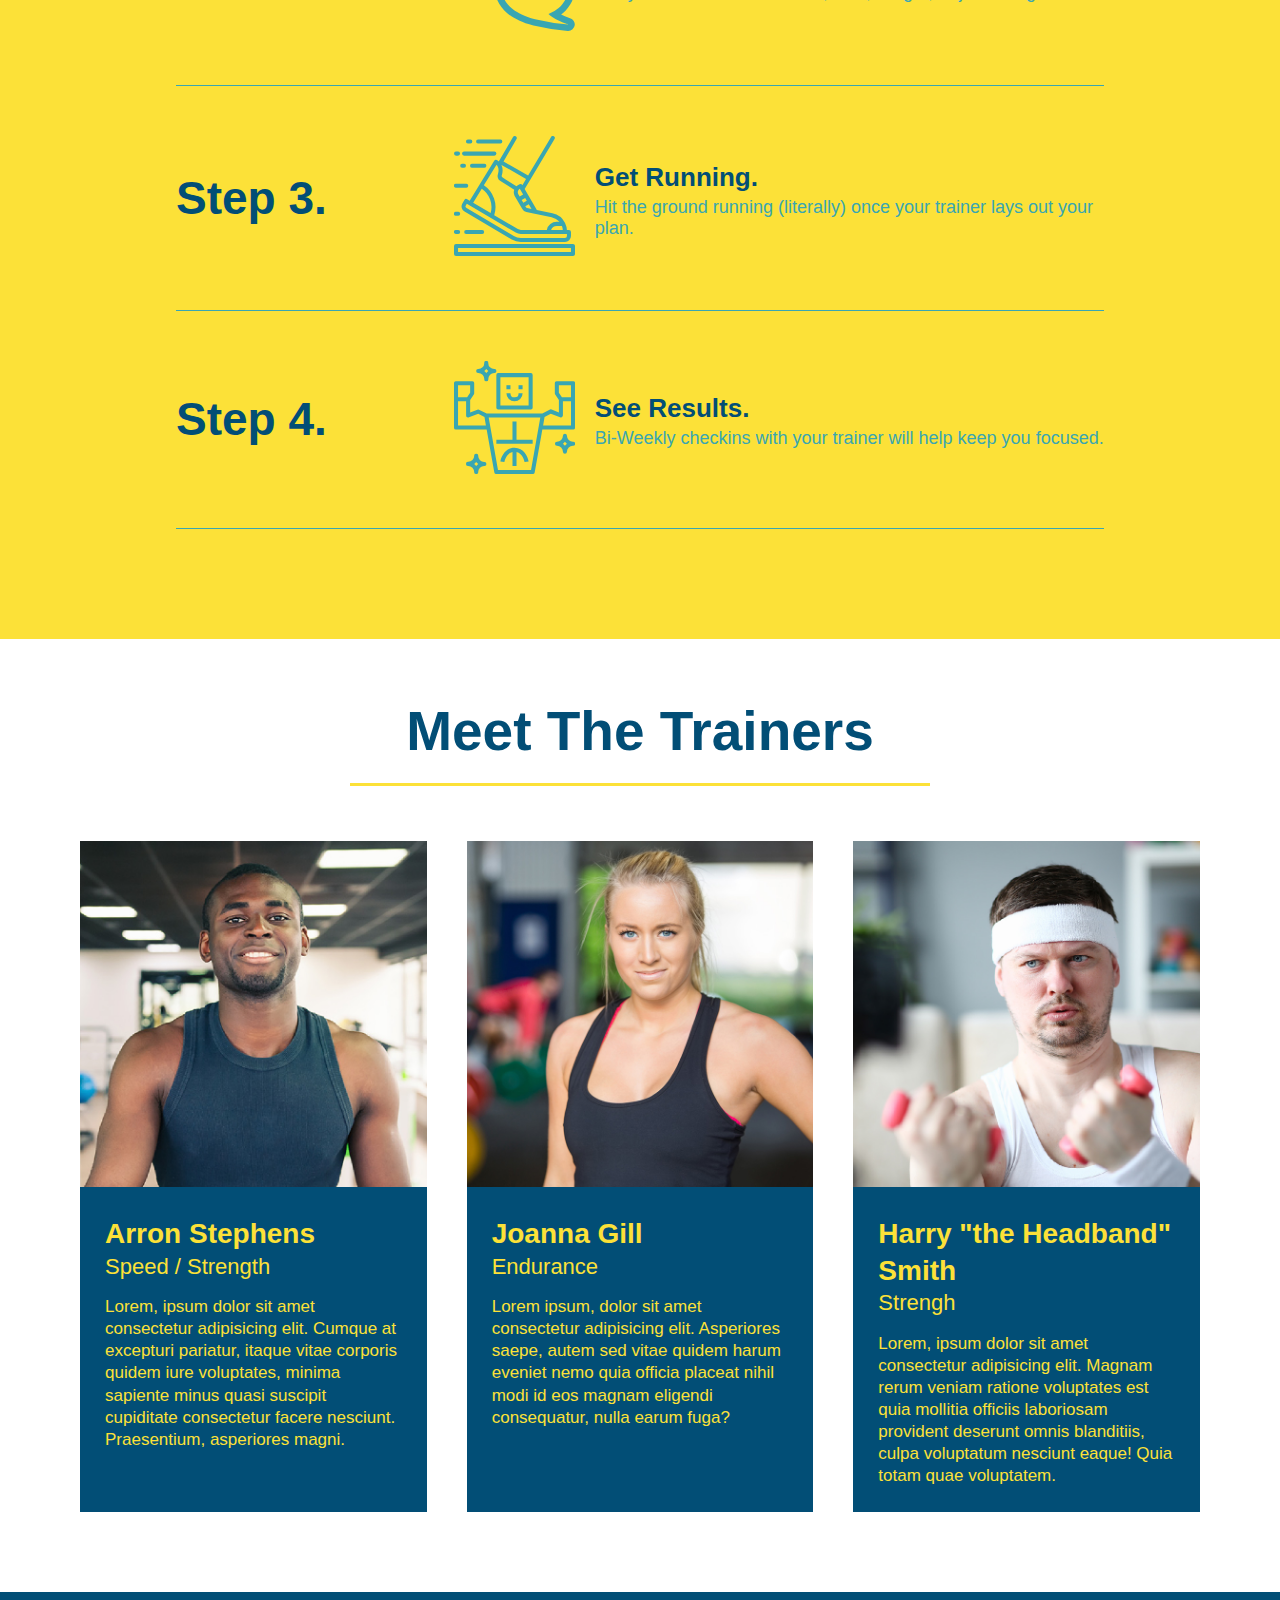
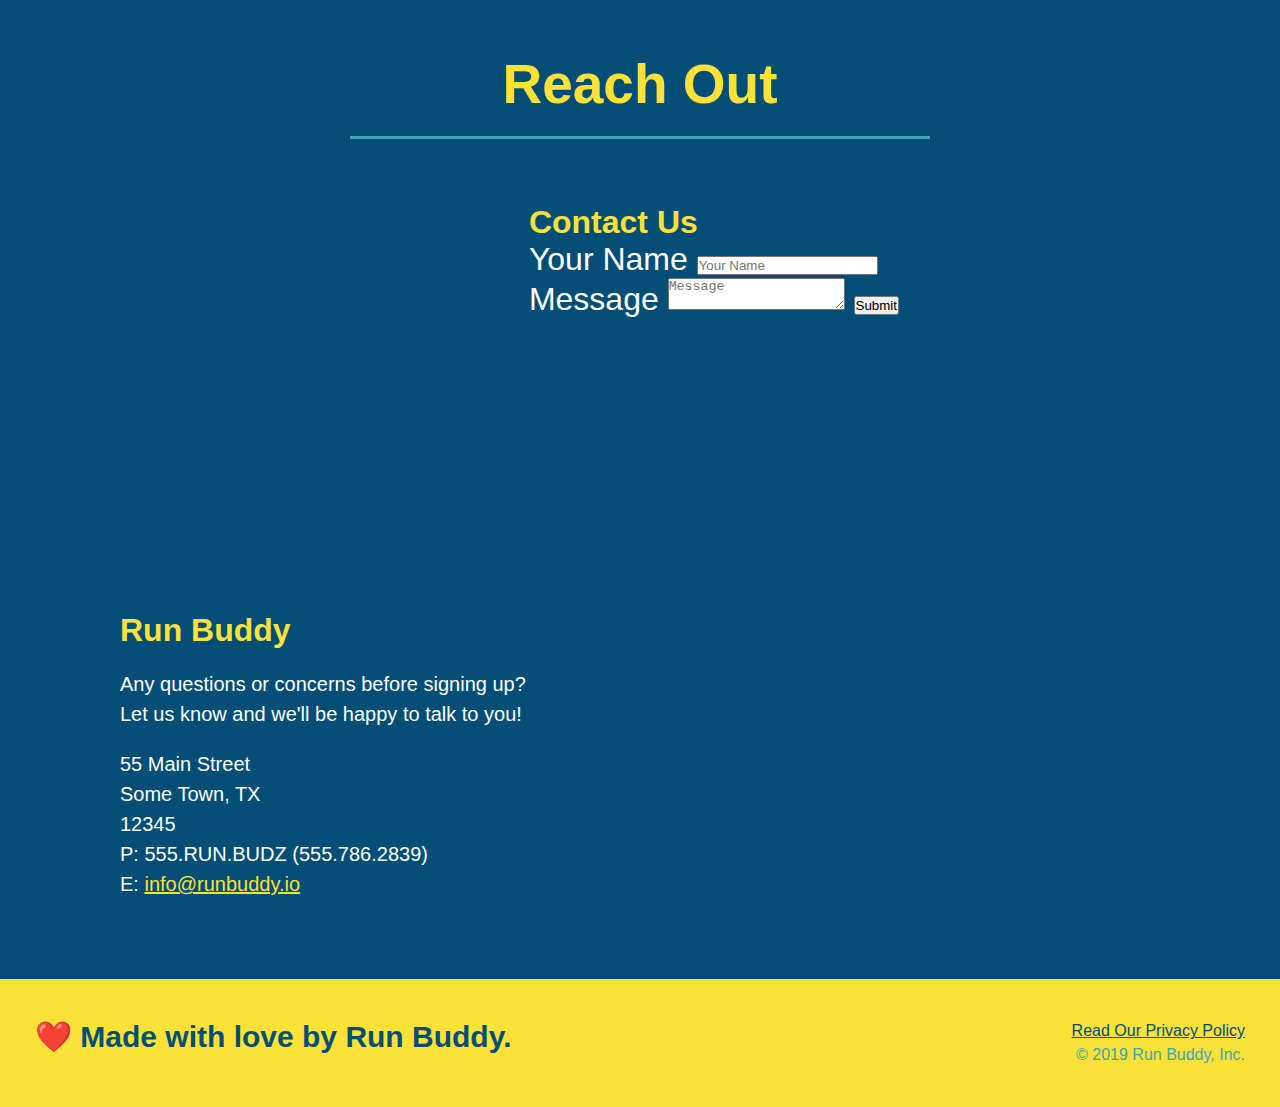
==== commit 3093c2cc: "add flexbox to the trainers" ====
--- a/index.html
+++ b/index.html
@@ -149,17 +149,21 @@
      </section>
 
    <!--"meet the trainers" section-->
-     <section id="your-trainers" class="trainers">
-      <div class="flex-row">
-       <h2 class="section-title primary-border"> Meet The Trainers</h2>
+     <section id="your-trainers">
+      <div class="flex-row">
+       <h2 class="section-title primary-border">
+         Meet The Trainers 
+       </h2>
       </div> 
-         <article class="trainer">
-           <img src="assets/images/trainer-1.jpg" alt="Arron Stephens in his workout clothes, 
+
+      <div class="trainers">
+        <article class="trainer">
+          <img src="assets/images/trainer-1.jpg" alt="Arron Stephens in his workout clothes, 
            ready to pump iron" />
-           <div class="trainer-bio text-left">
-             <h3>Arron Stephens</h3>
-             <h4>Speed / Strength</h4>
-             <p>
+          <div class="trainer-bio">
+            <h3 class="trainer-name">Arron Stephens</h3>
+            <h4 class="trainer-role">Speed / Strength</h4>
+            <p>
                Lorem, ipsum dolor sit amet consectetur adipisicing elit. Cumque at excepturi 
                pariatur, itaque vitae corporis quidem iure voluptates, minima sapiente minus 
                quasi suscipit cupiditate consectetur facere nesciunt. Praesentium, asperiores 
@@ -170,25 +174,24 @@
 
          <!-- second trainer bio -->
          <article class="trainer">
-           <div class="trainer-bio text-right">
-             <h3>Joanna Gill</h3>
-             <h4>Endurance</h4>
+          <img src="assets/images/trainer-2.jpg" alt="Joanna Gill cooling off after a workout">
+           <div class="trainer-bio">
+             <h3 class="trainer-name">Joanna Gill</h3>
+             <h4 class="trainer-role">Endurance</h4>
              <p>
                Lorem ipsum, dolor sit amet consectetur adipisicing elit. Asperiores saepe, autem 
                sed vitae quidem harum eveniet nemo quia officia placeat nihil modi id eos magnam 
                eligendi consequatur, nulla earum fuga?
              </p>
            </div>
-           <img src="assets/images/trainer-2.jpg" alt="Joanna Gill cooling off after a workout">
-         </article>
-
+          </article>
          <!-- third trainer bio -->
          <article class="trainer">
            <img src="./assets/images/trainer-3.jpg" alt="Harry Smith wearing a headband and lifting 
            comically small pink weights" />
-           <div class="trainer-bio text-left">
-             <h3>Harry "the Headband" Smith</h3>
-             <h4>Strengh</h4>
+           <div class="trainer-bio">
+             <h3 class="trainer-name">Harry "the Headband" Smith</h3>
+             <h4 class="trainer-role">Strengh</h4>
              <p>
                Lorem, ipsum dolor sit amet consectetur adipisicing elit. Magnam rerum veniam 
                ratione voluptates est quia mollitia officiis laboriosam provident deserunt omnis 
@@ -196,6 +199,7 @@
              </p>
            </div>
          </article>
+       </div>
      </section>
 
    <!--"reach out" section-->
--- a/assets/css/style.css
+++ b/assets/css/style.css
@@ -221,52 +221,44 @@
 }
 
 .trainers {
-  
-}
-
+    width: 100%;
+    margin: 0 auto;
+    display: flex;
+    flex-wrap: wrap;
+    justify-content: space-around;
+}
 
 .trainer {
-    overflow: auto;
-    width: 900px;
-    margin:0 auto 30px auto;
+    margin: 20px;
+    flex: 1;
     background: #024e76;
-    color: #fce138
-}
-
+    color: #fce138;
+}
 .trainer img {
-    width:35%;
-    float: left;
+    width:100%;
 }
 
 .trainer-bio {
-    padding: 35px;
-    float: left;
-    width: 65%;
-}
-
-.text-left {
-    text-align: left;
-}
-
-.text-right {
-    text-align: right;
+    padding: 25px;
+    line-height: 1.3;
 }
 
 .trainer-bio h3 {
-    font-size: 32px;
-    margin-bottom: 8px;
+    font-size: 28px;
 }
 
 .trainer-bio h4 {
     font-weight: lighter;
-    font-size: 26px;
-    margin-bottom:25px;
+    font-size: 22px;
+    margin-bottom:15px;
 }
 
 .trainer-bio p {
     font-size: 17px;
-    line-height: 1.3;
-}
+}
+
+
+
 
 /* REACH OUT STYLES START */
 .contact {
@@ -312,9 +304,18 @@
 .contact-info a {
     color: #fce138;
 }
+/* REACH OUT STYLES END */
+
+
+/* Utilities */
+.text-left {
+    text-align: left;
+}
+
+.text-right {
+    text-align: right;
+}
 
 .flex-row {
     display: flex;
-}
-
-/* REACH OUT STYLES END */
+}    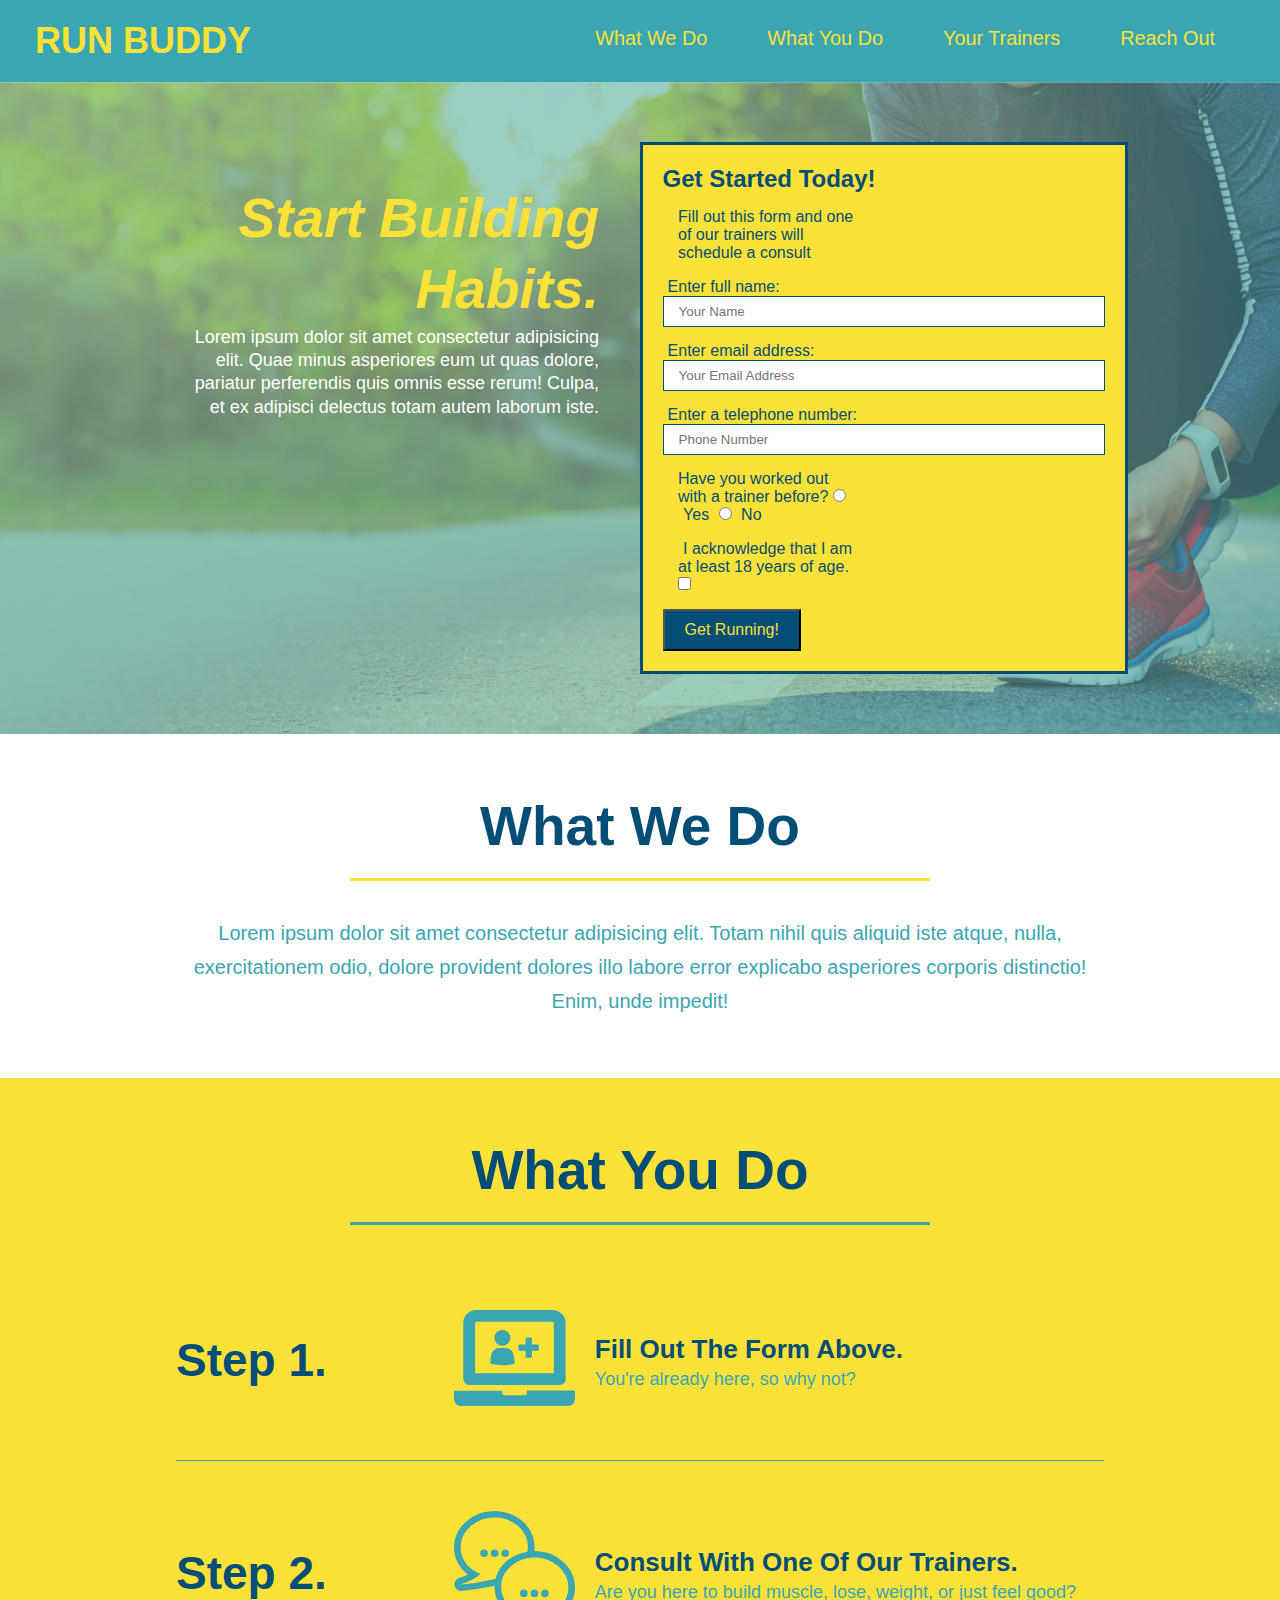
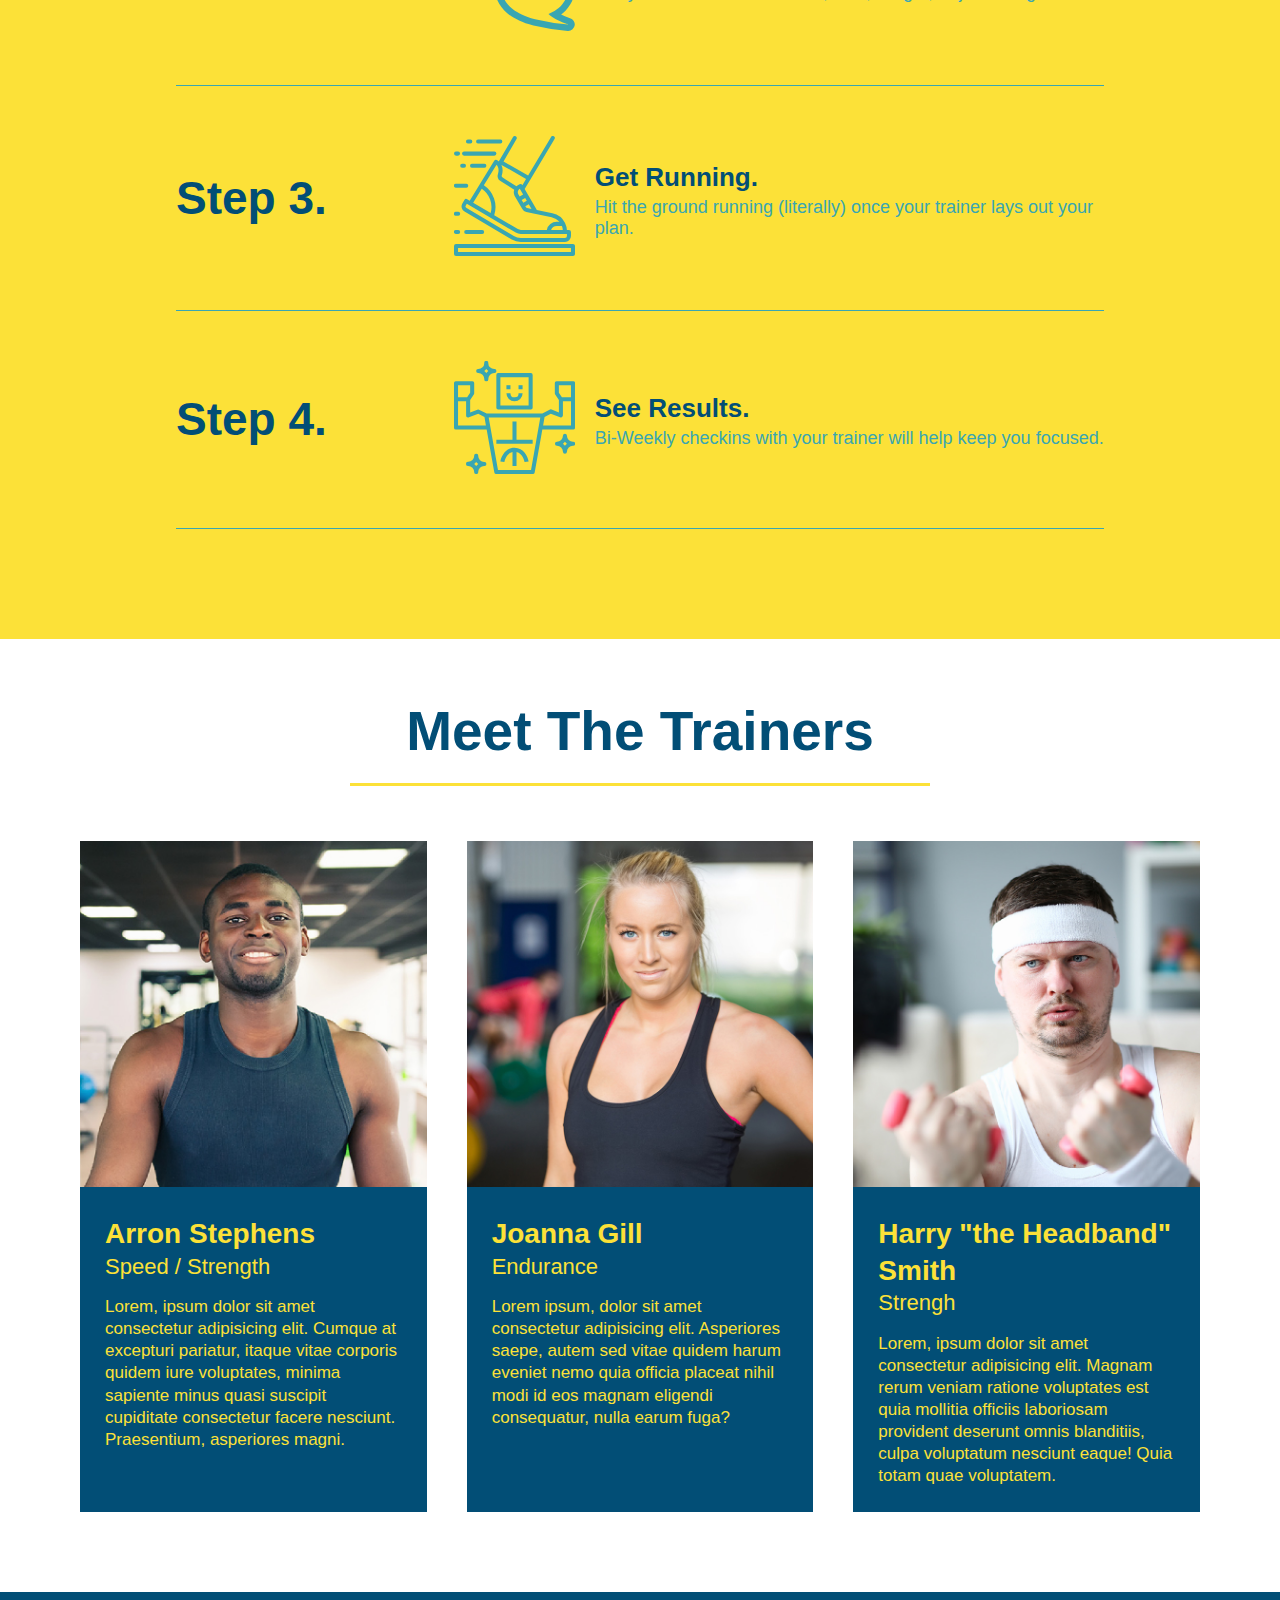
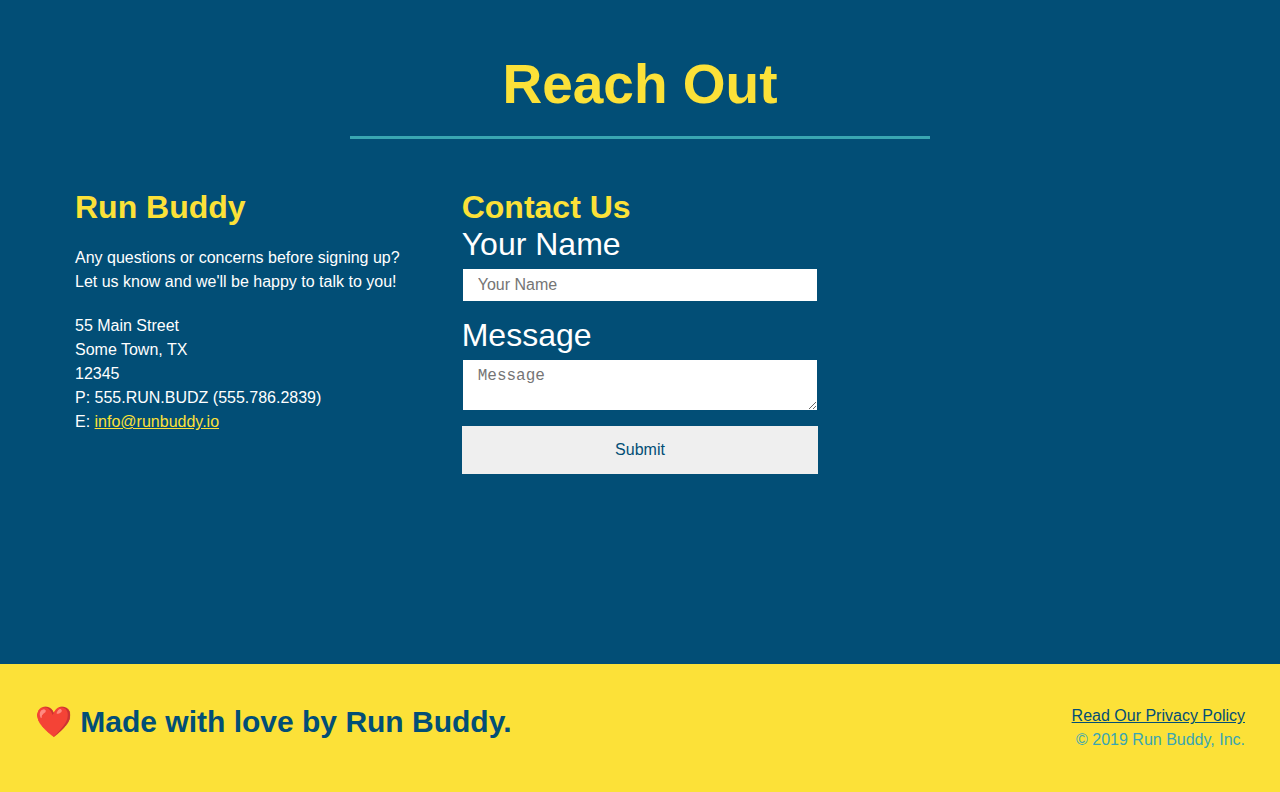
==== commit 450945b2: "add flexbox to contact info" ====
--- a/index.html
+++ b/index.html
@@ -185,6 +185,7 @@
              </p>
            </div>
           </article>
+
          <!-- third trainer bio -->
          <article class="trainer">
            <img src="./assets/images/trainer-3.jpg" alt="Harry Smith wearing a headband and lifting 
@@ -205,26 +206,12 @@
    <!--"reach out" section-->
      <section id="reach-out" class="contact">
       <div class="flex-row">
-       <h2 class="section-title secondary-border">Reach Out</h2>
-      </div>
-       <div class="contact-info">
-        <iframe src="https://www.google.com/maps/embed?pb=!1m18!1m12!1m3!1d3445.3211253949944!2d-97.73624538495159!3d30.284918481795437!2m3!1f0!2f0!3f0!3m2!1i1024!2i768!4f13.1!3m3!1m2!1s0x8644b59b2584cfb7%3A0x8131ee4f174a21de!2sThe%20University%20of%20Texas%20at%20Austin!5e0!3m2!1sen!2sus!4v1643938249005!5m2!1sen!2sus" 
-        style="border:0;" 
-        allowfullscreen="" 
-        loading="lazy">
-        </iframe>
-        <div class="contact-form">
-          <h3>Contact Us</h3>
-          <form>
-            <label for+"contact-name">Your Name</label>
-            <input type="text" id="contact-name" placeholder="Your Name" />
-
-            <label for="contact-message">Message</label>
-            <textarea id="contact-message" placeholder="Message"></textarea>
-
-            <button type=""submit">Submit</button>
-          </form>
-        </div>
+       <h2 class="section-title secondary-border">
+         Reach Out
+      </h2>
+      </div>
+
+      <div class="contact-info">
         <div>
           <h3>Run Buddy</h3>
           <p>
@@ -232,6 +219,7 @@
             <br />
             Let us know and we'll be happy to talk to you!
           </p>
+
           <address>
             55 Main Street <br/>
             Some Town, TX <br/>
@@ -239,7 +227,25 @@
             P: 555.RUN.BUDZ (555.786.2839)<br/>
             E: <a href="mailto:info@runbuddy.io">info@runbuddy.io</a>
           </address>
-        </div>
+
+        </div>
+
+        <div class="contact-form">
+          <h3>Contact Us</h3>
+          <form>
+            <label for="contact-name">Your Name</label>
+            <input type="text" id="contact-name" placeholder="Your Name" />
+
+            <label for="contact-message">Message</label>
+            <textarea id="contact-message" placeholder="Message"></textarea>
+
+            <button type="submit">Submit</button>
+          </form>
+        </div>
+
+        <iframe src="https://www.google.com/maps/embed?pb=!1m18!1m12!1m3!1d3445.3211253949944!2d-97.73624538495159!3d30.284918481795437!2m3!1f0!2f0!3f0!3m2!1i1024!2i768!4f13.1!3m3!1m2!1s0x8644b59b2584cfb7%3A0x8131ee4f174a21de!2sThe%20University%20of%20Texas%20at%20Austin!5e0!3m2!1sen!2sus!4v1643938249005!5m2!1sen!2sus" 
+        frameborder="0" style="border:0" allowfullscreen></iframe>
+        
       </div>
      </section>
 
--- a/assets/css/style.css
+++ b/assets/css/style.css
@@ -270,17 +270,10 @@
 }
 
 .contact-info iframe {
-    width: 400px;
     height: 400px;
-    
 }
 
 .contact-info div {
-    width: 410px;
-    display: inline-block;
-    vertical-align: top;
-    text-align: left;
-    margin: 30px 0 0 60px;
     color: white;
 }
 
@@ -290,20 +283,49 @@
 }
 
 .contact-info {
+    display: flex;
+    justify-content: space-between;
+    flex-wrap: wrap;
     color:#fce138;
     font-size: 32px;
+}
+
+.contact-info > * {
+    flex: 1;
+    margin: 15px;
 }
 
 .contact-info p, .contact-info address {
     margin: 20px 0;
     line-height: 1.5;
-    font-size: 20px;
+    font-size: 16px;
     font-style: normal;
 }
 
 .contact-info a {
     color: #fce138;
 }
+
+.contact-form input, .contact-form textarea {
+    border: 1px solid #024e76;
+    display: block;
+    padding: 7px 15px;
+    font-size: 16px;
+    color: #024e76;
+    width: 100%;
+    margin-bottom: 15px;
+    margin-top: 5px;
+}
+
+.contact-form button {
+    width: 100%;
+    border: none;
+    color: #024e76;
+    text-align: center;
+    padding: 15px 0;
+    font-size: 16px;
+}
+
 /* REACH OUT STYLES END */
 
 
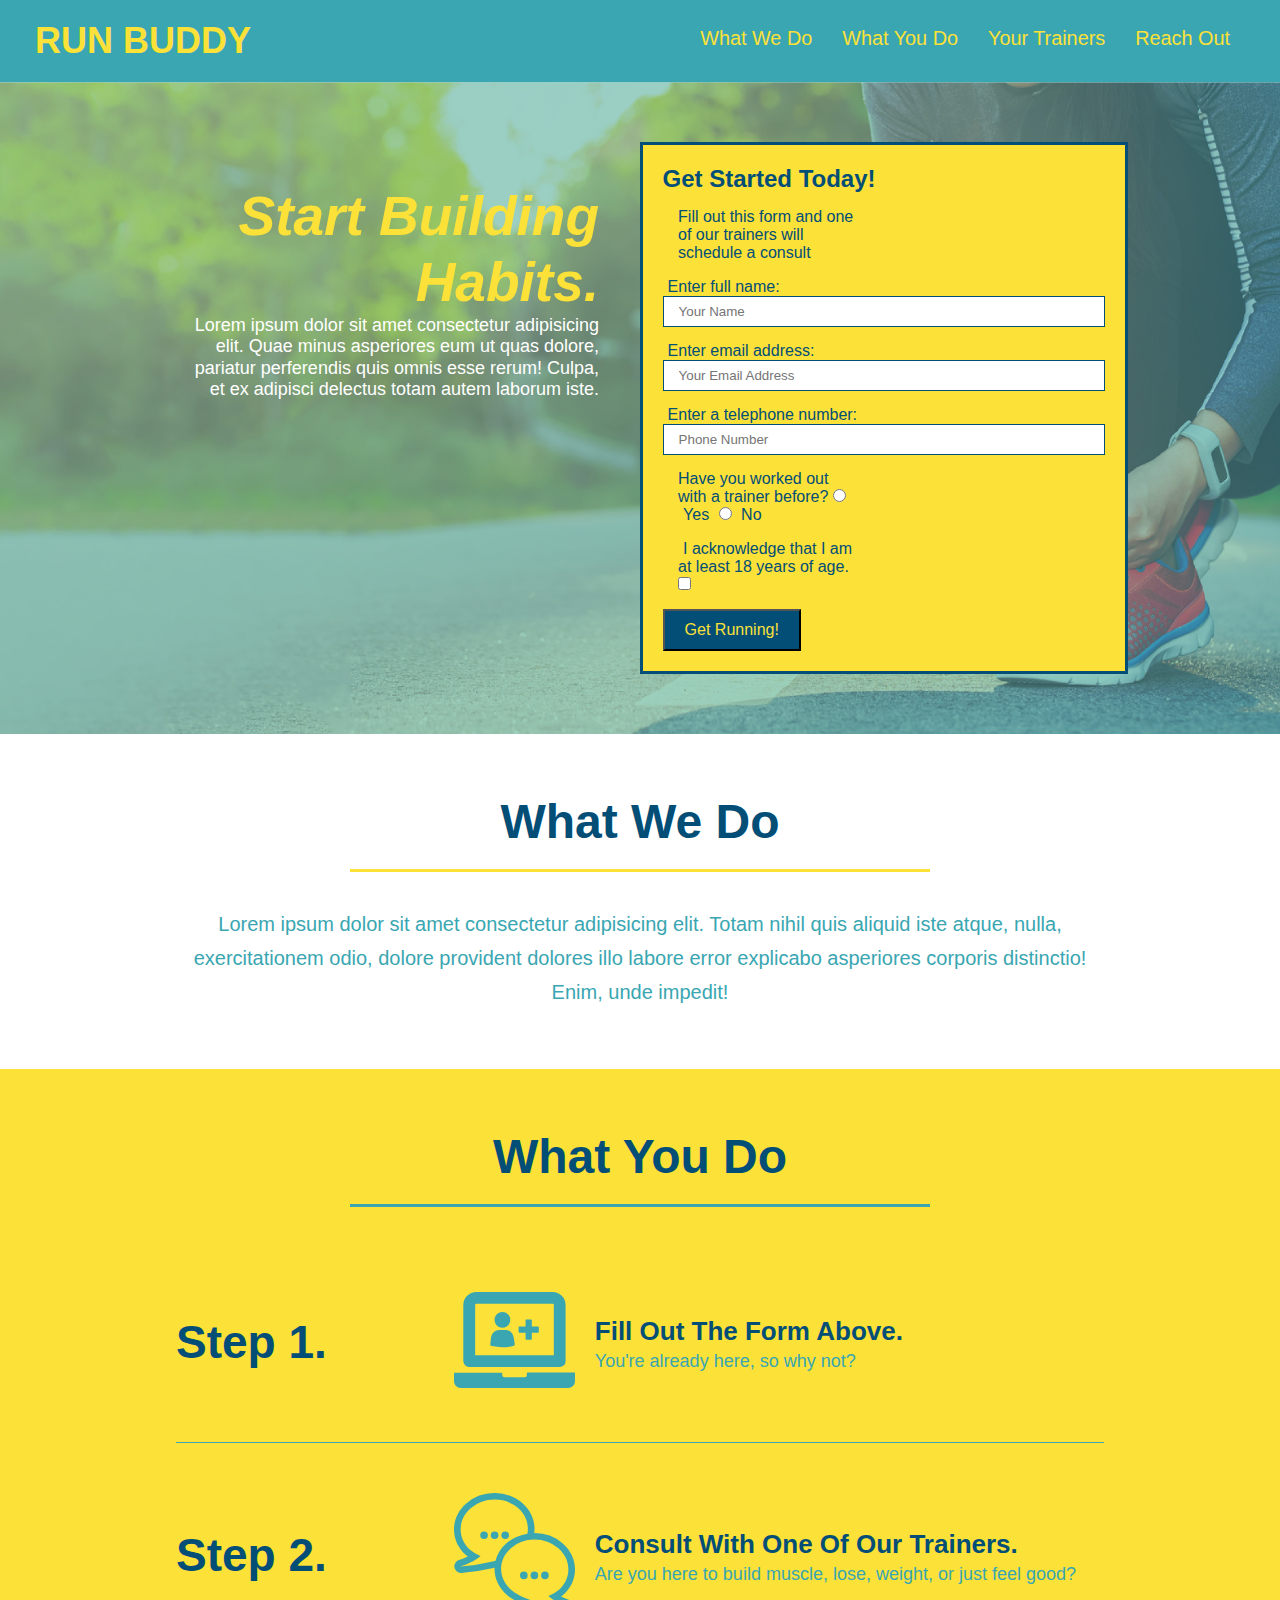
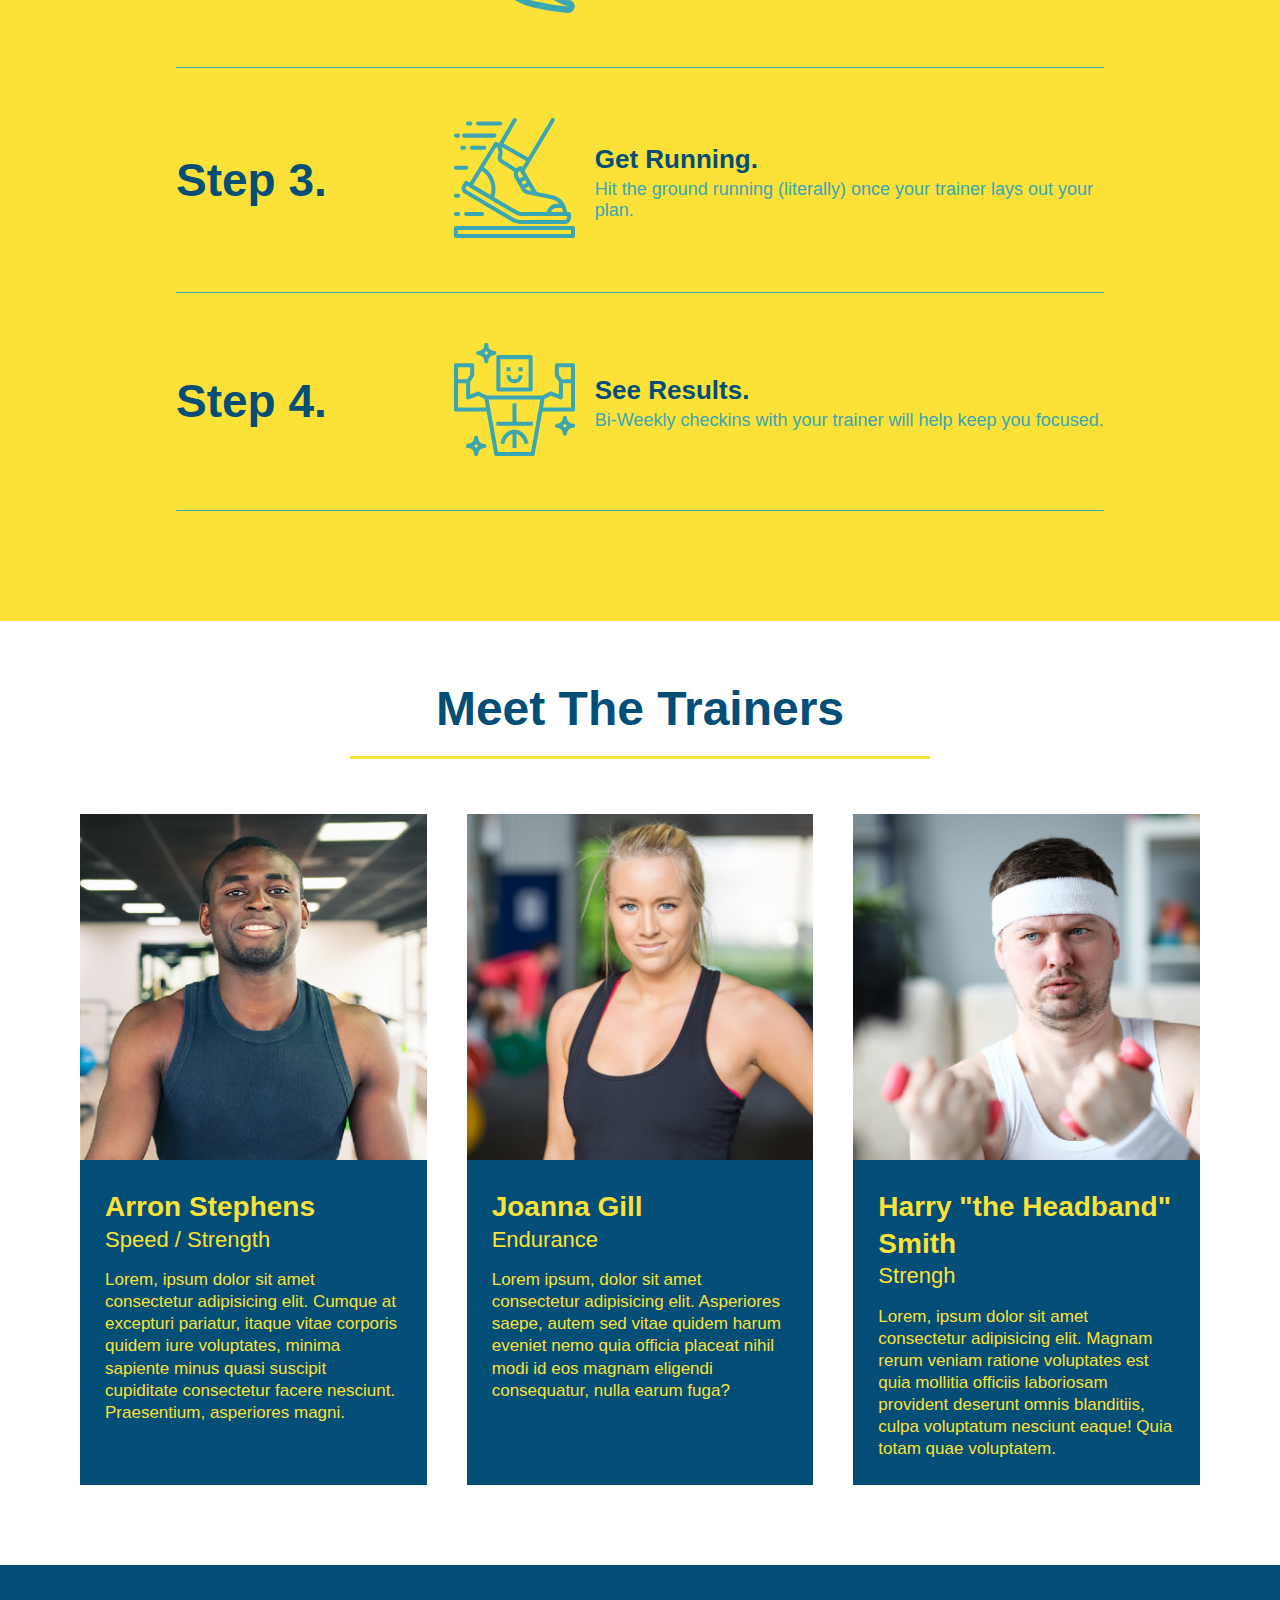
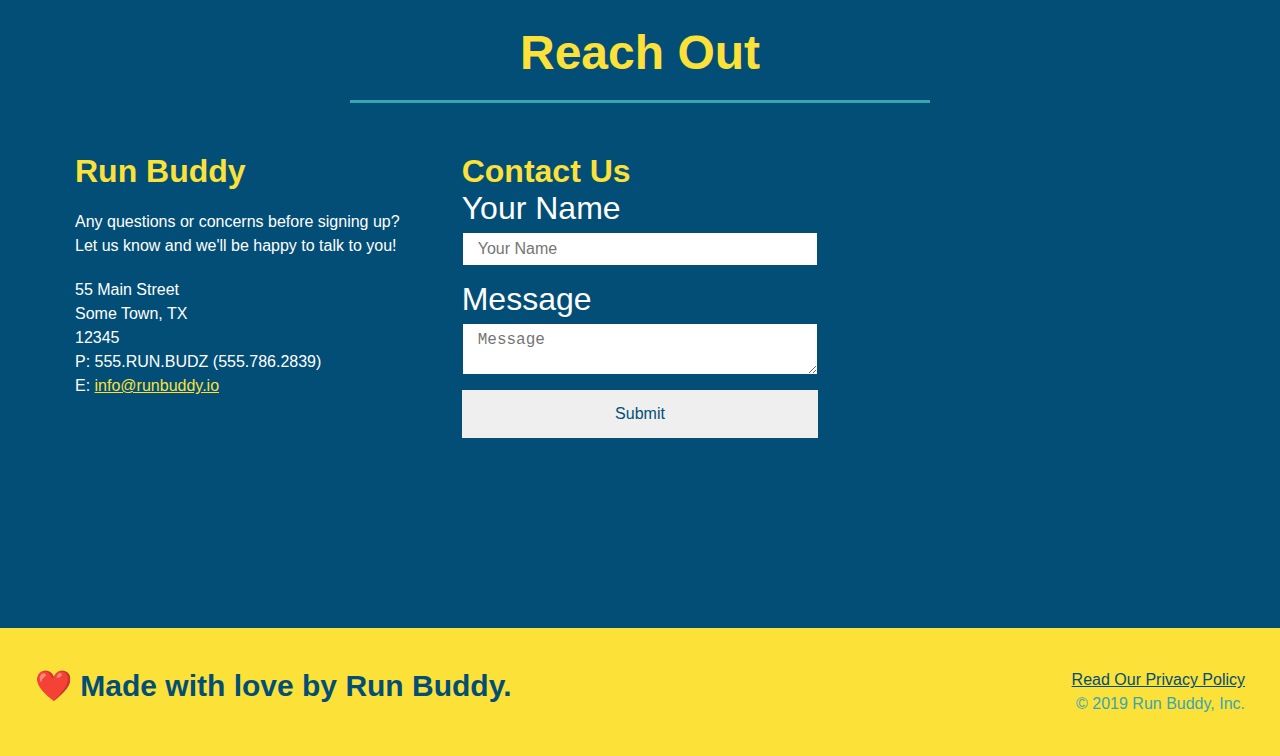
==== commit 9b2e8f88: "first step of adding media inquiries" ====
--- a/index.html
+++ b/index.html
@@ -3,6 +3,7 @@
 
   <head>
     <meta charset="UTF-8" />
+    <meta name="viewport" content="width=device-width, initial-scale=1.0"/>
     <title>Run Buddy</title>
     <link rel="stylesheet" href="./assets/css/style.css" />
     </head>
--- a/assets/css/style.css
+++ b/assets/css/style.css
@@ -43,7 +43,7 @@
 }
 
 header nav ul li a {
-    margin: 0 30px;
+    padding: 10px 15px;
     font-weight: lighter;
     font-size: 1.55vw;
 }
@@ -79,6 +79,7 @@
 
 /* Hero Style Start */
 .hero {
+    align-items: flex-start;
     display: flex;
     justify-content: center;
     flex-wrap: wrap;
@@ -133,7 +134,7 @@
     margin: 3.5%;
     color: #fff;
     font-size: 18px;
-    line-height: 1.3;
+    line-height: 1.2;
 }
 
 .hero-cta h2 {
@@ -156,7 +157,7 @@
 }
 
 .section-title {
-    font-size: 55px;
+    font-size: 48px;
     color: #024e76;
     border-bottom: 3px solid;
     padding-bottom: 20px;
@@ -340,4 +341,21 @@
 
 .flex-row {
     display: flex;
-}    +}    
+
+/* MEDIA QUERY FOR SMALLER DESKTOP SCREENS AND SMALLER */
+@media screen and (max-width: 980px) {
+    
+}
+
+/* MEDIA QUERY FOR TABLETS AND SMALLER */
+@media screen and (max-width: 768px) {
+
+}
+ 
+
+/* MEDIA QUERY FOR MOBILE PHONES AND SMALLER */
+@media screen and (max-width: 575PX) {
+  
+}
+
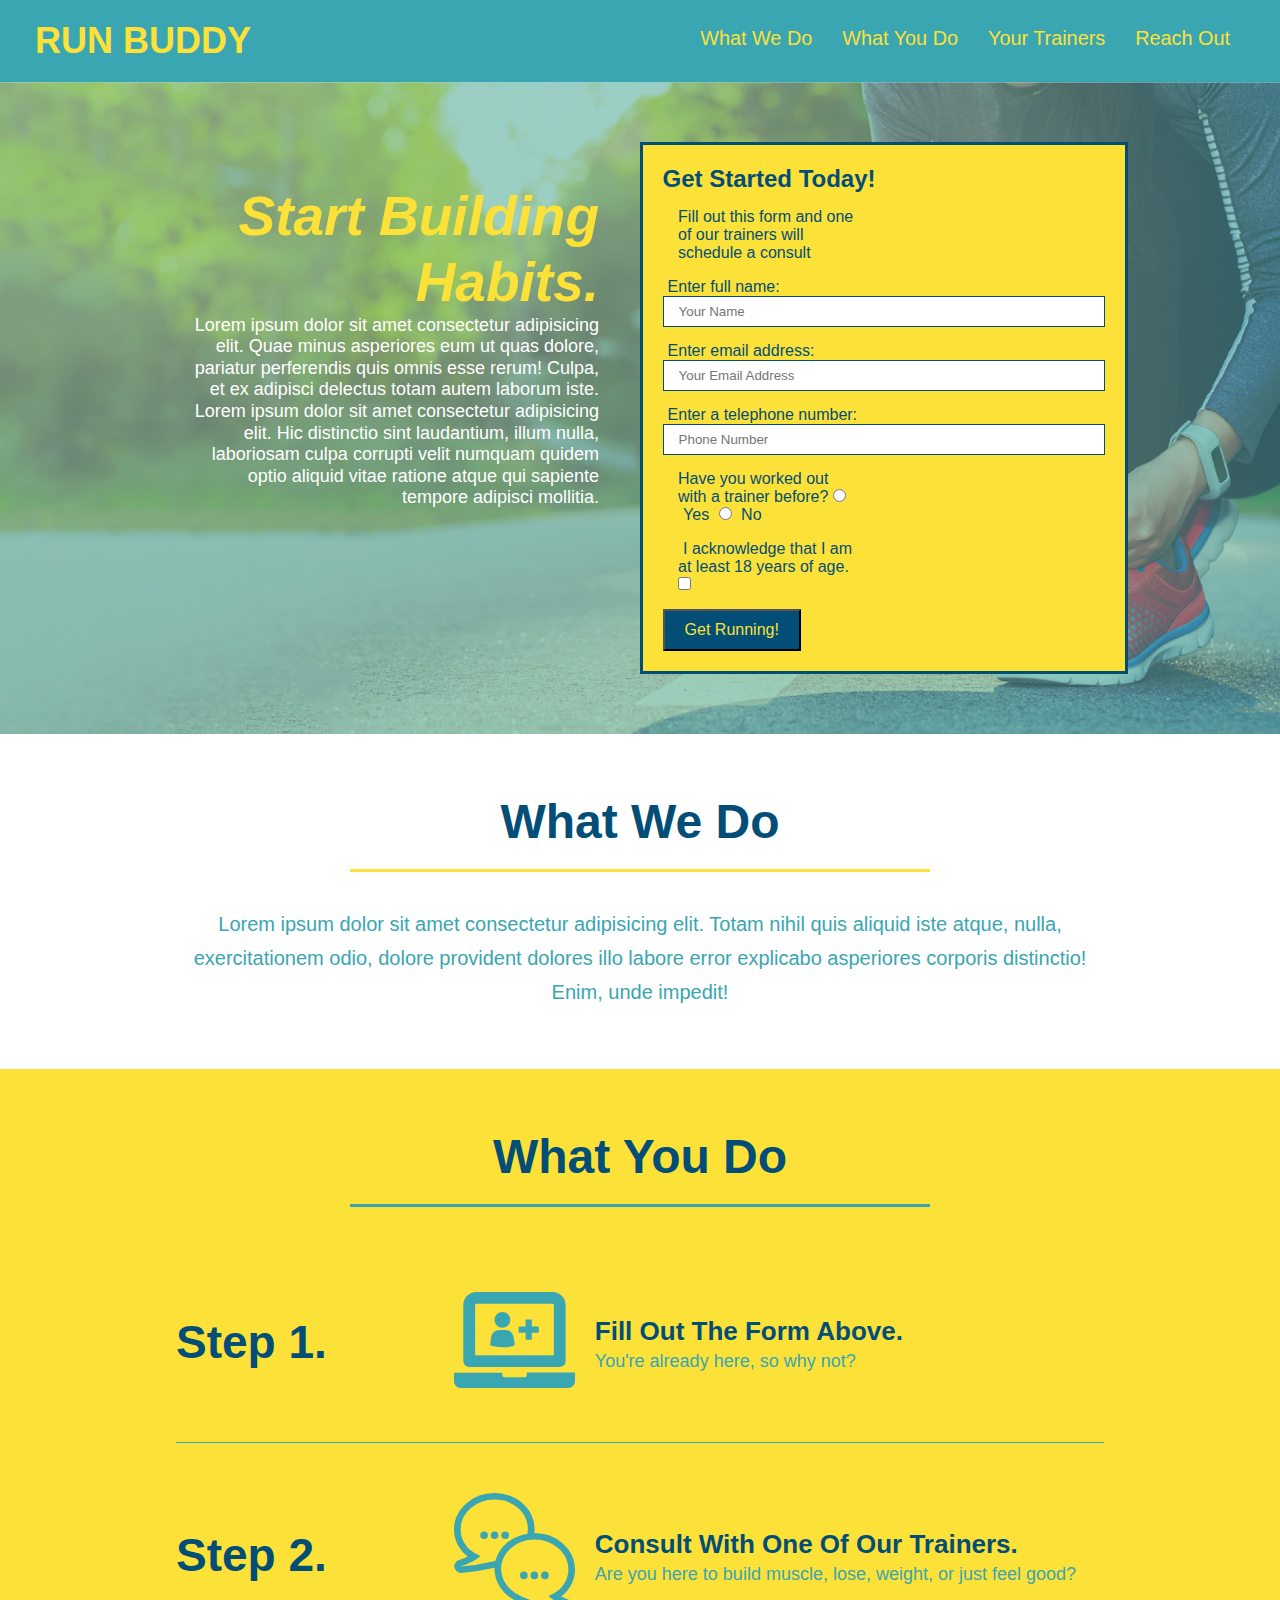
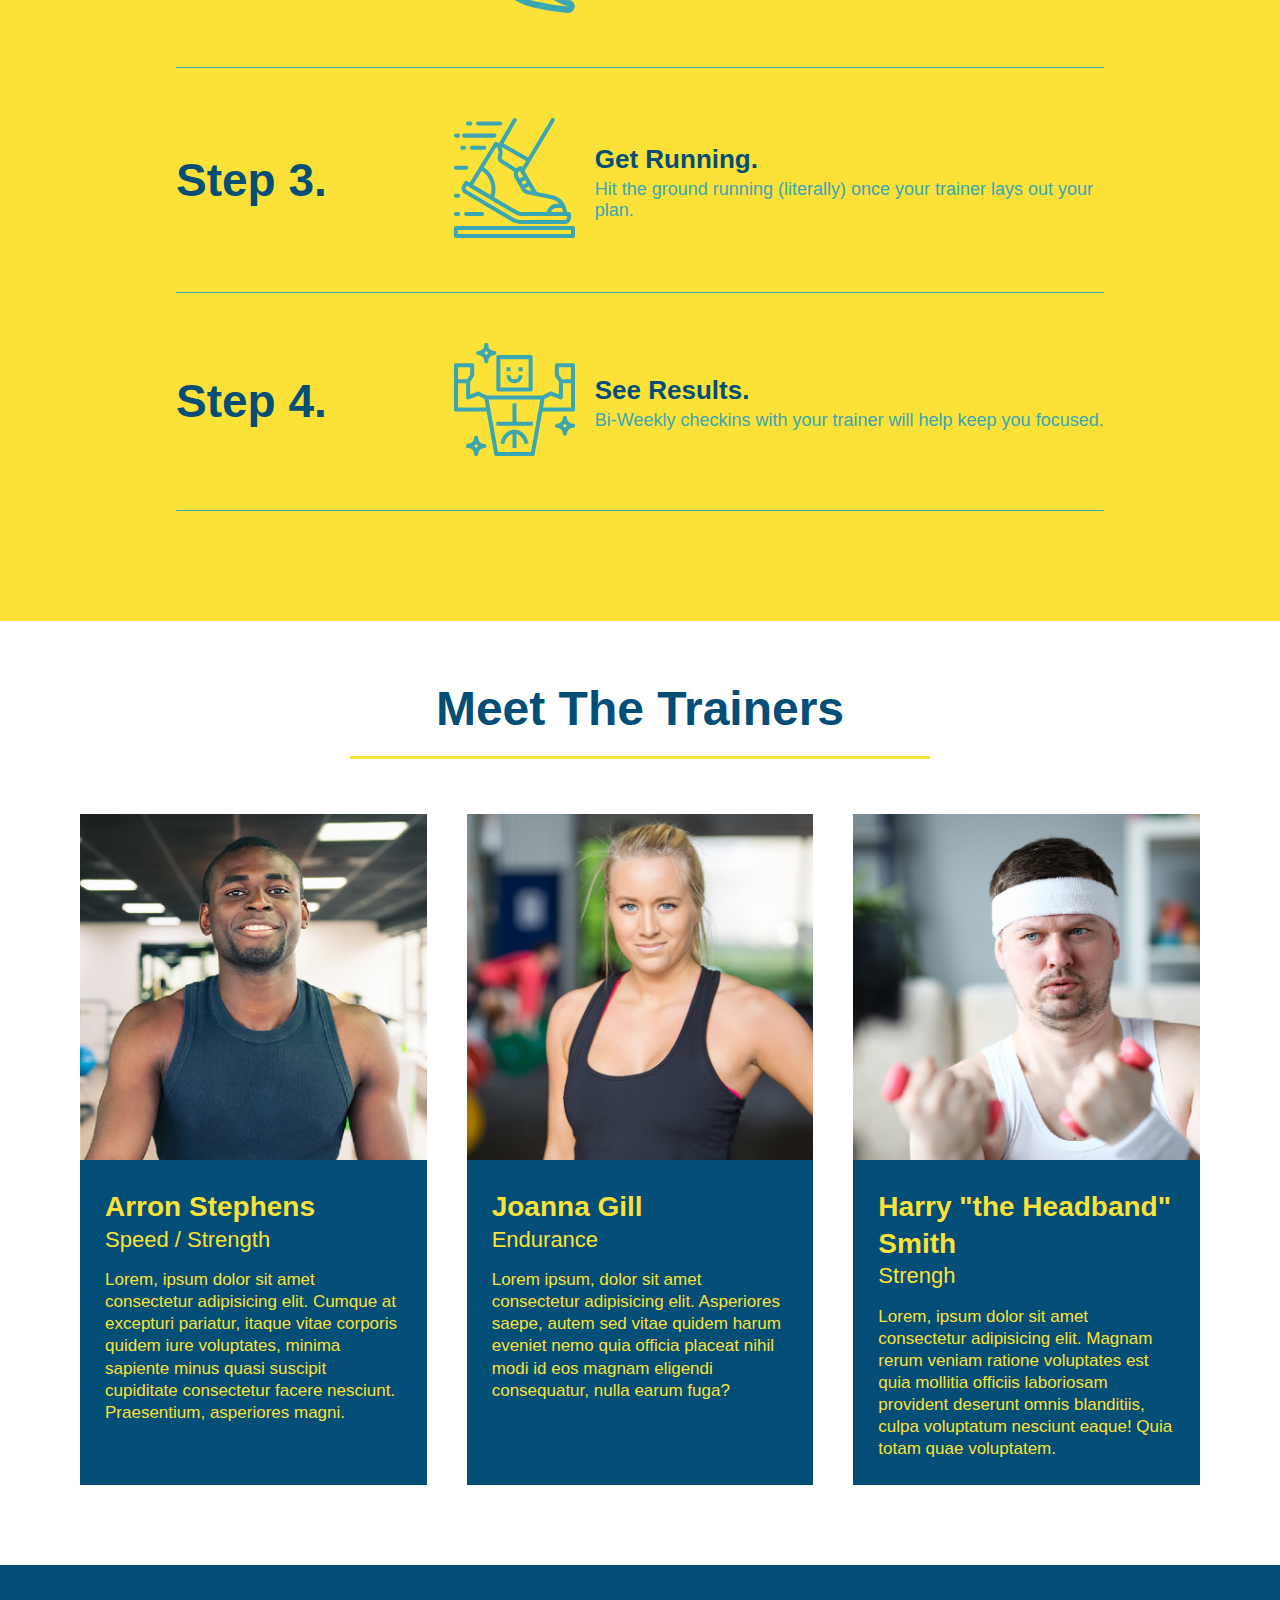
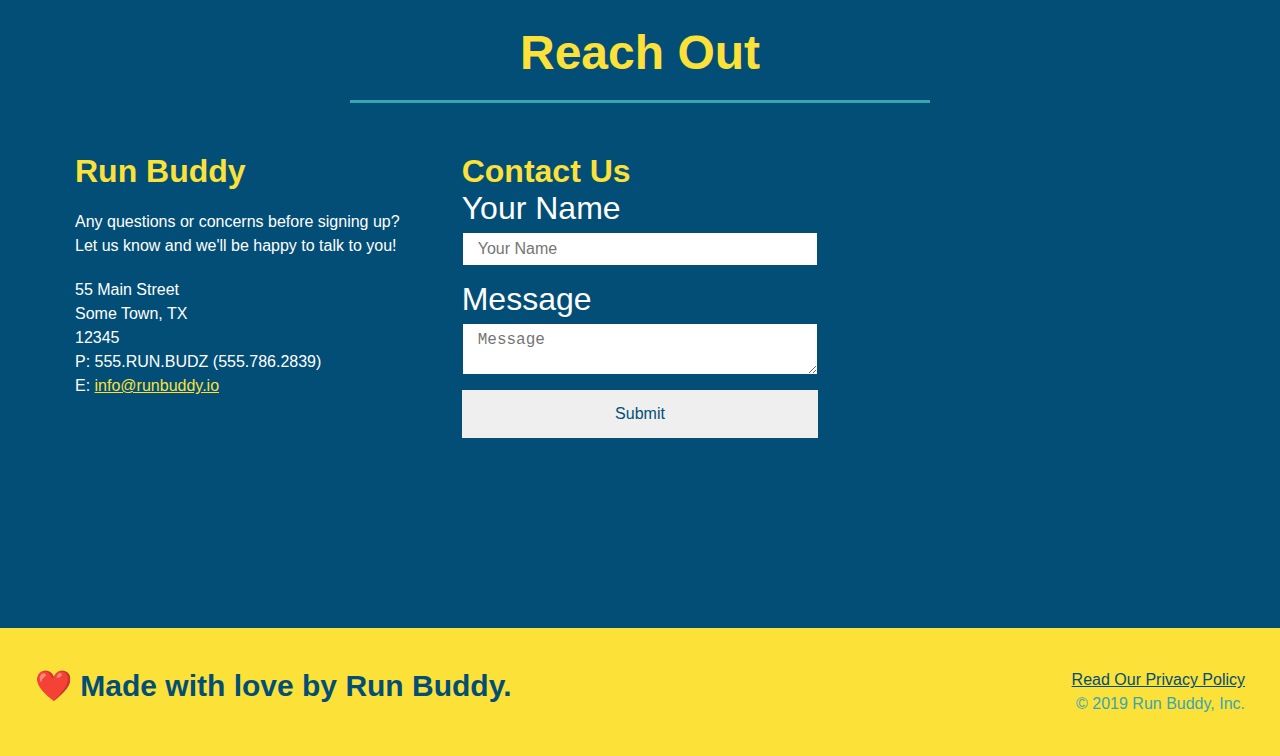
==== commit d2d0ef85: "added media queries for responsivity" ====
--- a/index.html
+++ b/index.html
@@ -44,7 +44,10 @@
     <p>
       Lorem ipsum dolor sit amet consectetur adipisicing elit. Quae minus asperiores 
       eum ut quas dolore, pariatur perferendis quis omnis esse rerum! Culpa, et ex 
-      adipisci delectus totam autem laborum iste.
+      adipisci delectus totam autem laborum iste. Lorem ipsum dolor sit amet consectetur 
+      adipisicing elit. Hic distinctio sint laudantium, illum nulla, laboriosam culpa 
+      corrupti velit numquam quidem optio aliquid vitae ratione atque qui sapiente 
+      tempore adipisci mollitia.
     </p>
   </div>
   <div class="hero-form">
--- a/assets/css/style.css
+++ b/assets/css/style.css
@@ -345,17 +345,108 @@
 
 /* MEDIA QUERY FOR SMALLER DESKTOP SCREENS AND SMALLER */
 @media screen and (max-width: 980px) {
-    
+    header {
+        padding-bottom: 0;
+        justify-content: center;
+    }
+
+    header h1 {
+        width: 100%;
+        text-align: center;
+    }
+
+    header nav ul {
+        margin-top: 20px;
+        width: 100%;
+        justify-content: center;
+    }
+
+    header nav ul li a {
+        font-size: 20px;
+    }
+
+    footer h2, footer div {
+        text-align: center;
+        width: 100%
+    }
+
+    .hero-cta, .hero-form {
+        width: 100%;
+    }
+
+    .hero-cta {
+        text-align: center;
+    }
+
+    .section-title {
+        width: 80%;
+    }
+
+    .trainer {
+        flex: 0 70%;
+    }
+
+    .contact-info iframe {
+        flex: 1 100%;
+    }
 }
 
 /* MEDIA QUERY FOR TABLETS AND SMALLER */
 @media screen and (max-width: 768px) {
-
+    section {
+        padding: 30px 15px;
+    }
+
+    .step h3 {
+        flex: 1 100%;
+        text-align: center;
+    }
+
+    .step-info {
+        flex: 2 100%;
+        text-align: center;
+        justify-content: center;
+    }
+
+    .step-img {
+        flex: 0 32%;
+        margin-right: 0;
+        margin-top: 15px;
+        margin-bottom: 15px;
+    }
+
+    .step-text {
+        flex: 100%
+    }
 }
  
 
 /* MEDIA QUERY FOR MOBILE PHONES AND SMALLER */
 @media screen and (max-width: 575PX) {
+
+    .hero-form button {
+        width: 100%;
+    }
+
+    .section-title {
+        width: 100%;
+    }
+
+    .trainer {
+        flex: 0 100%;
+    }
+
+    .contact-info {
+        text-align: center;
+    }
+
+    .contct-info > * {
+        flex: 0 100%;
+    }
+
+    .contact-form {
+        order: 3;
+    }
   
 }
 
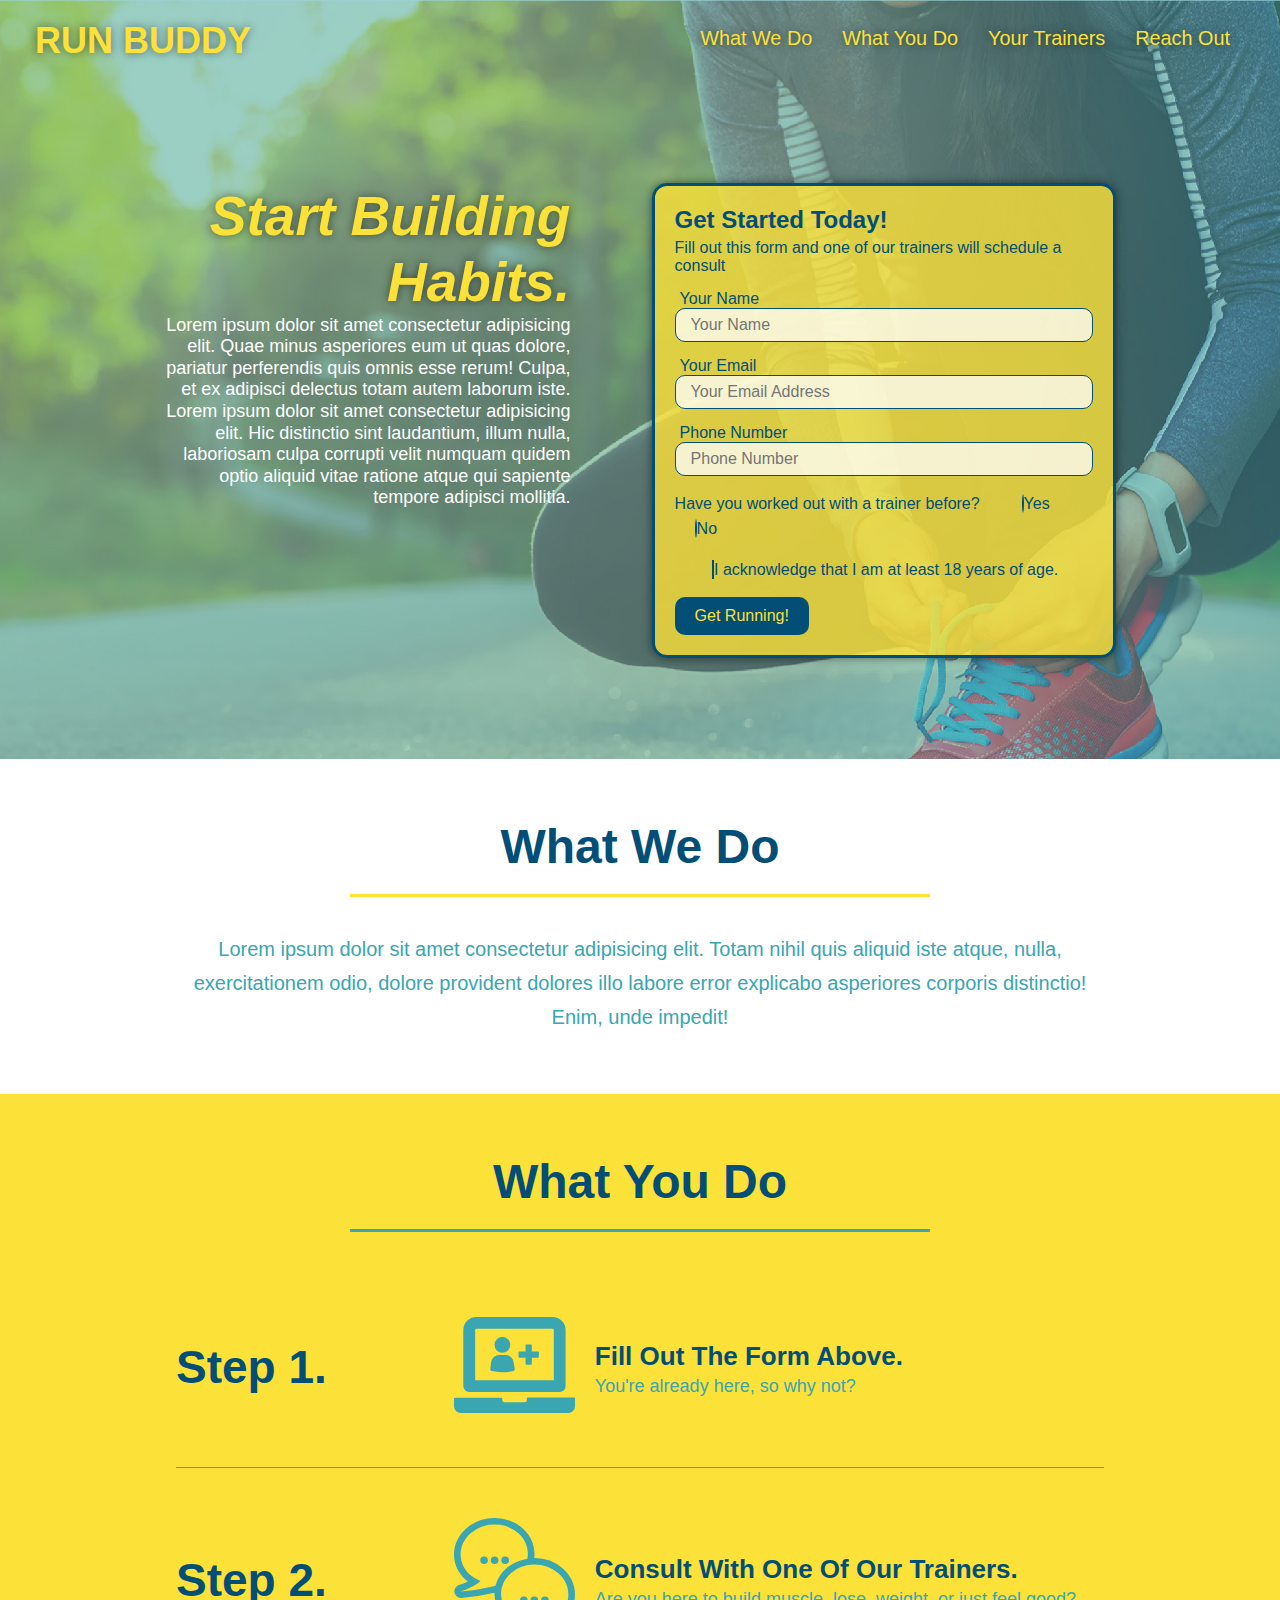
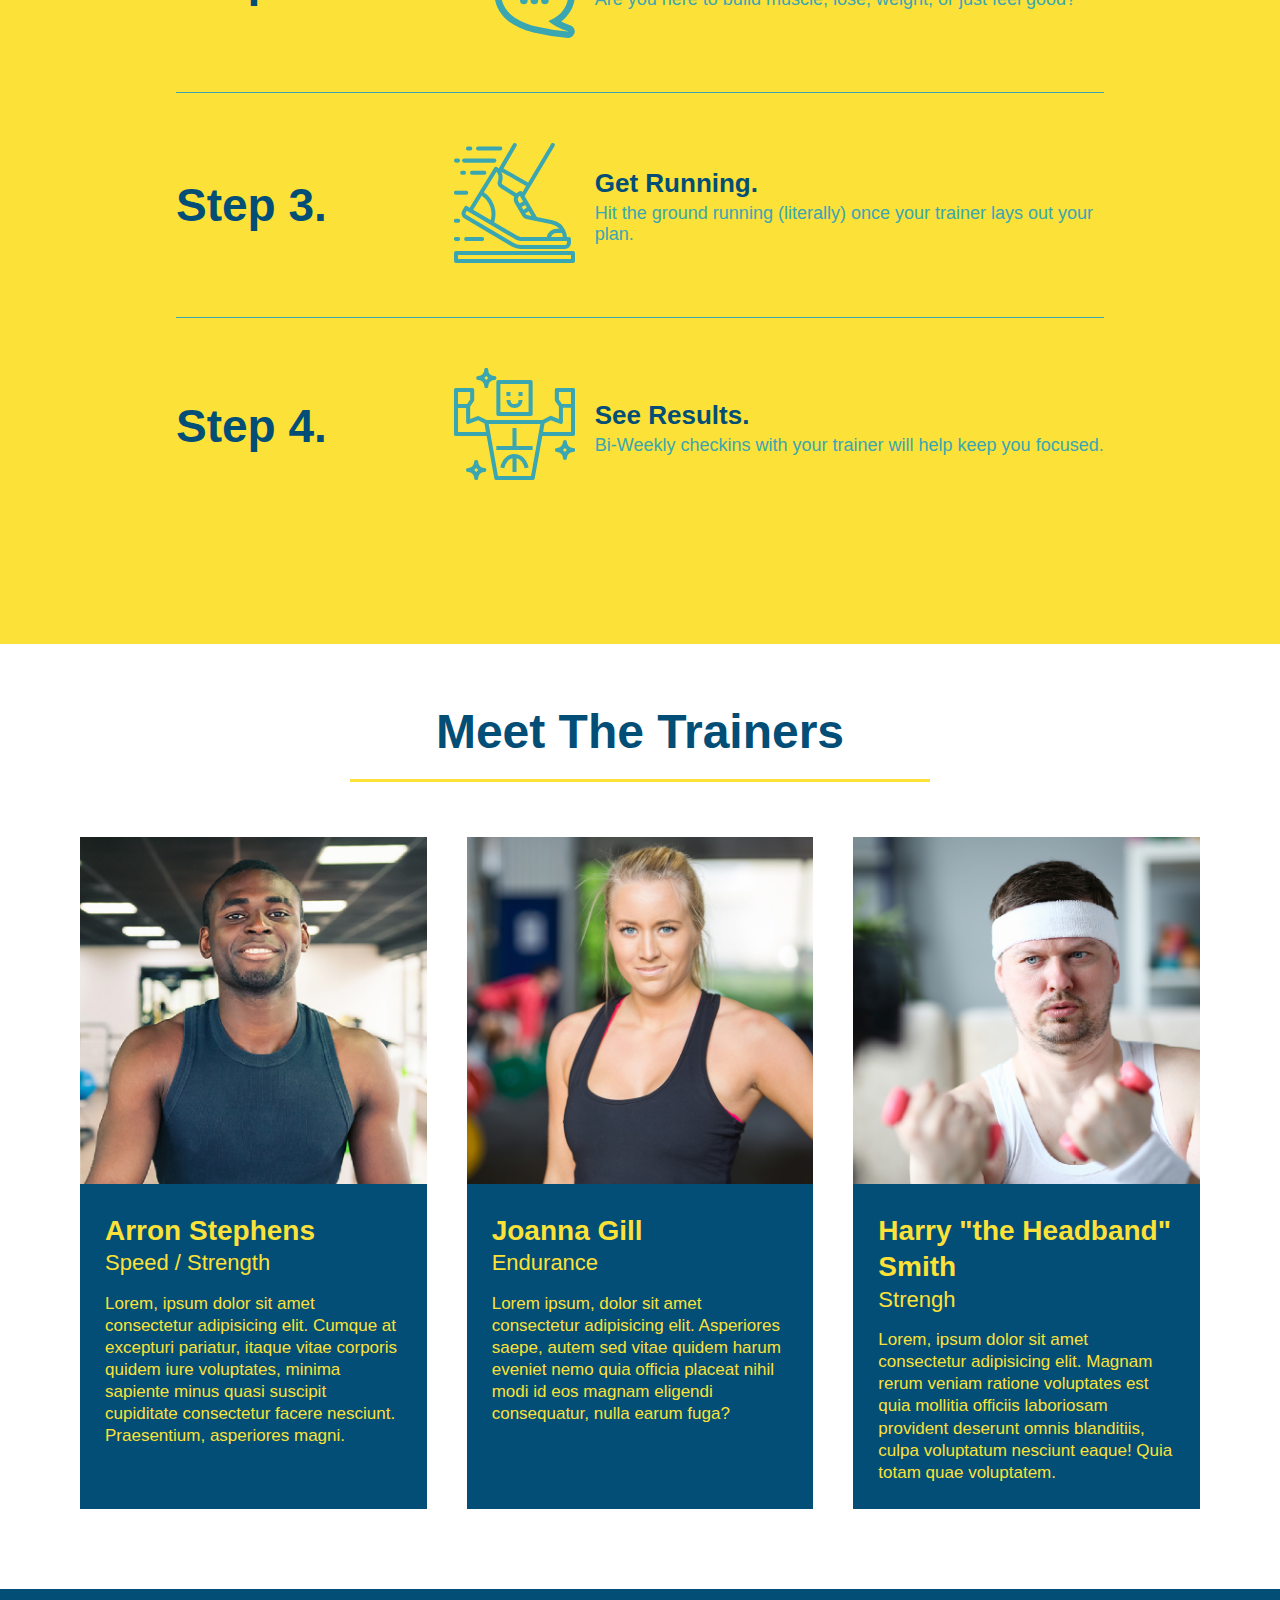
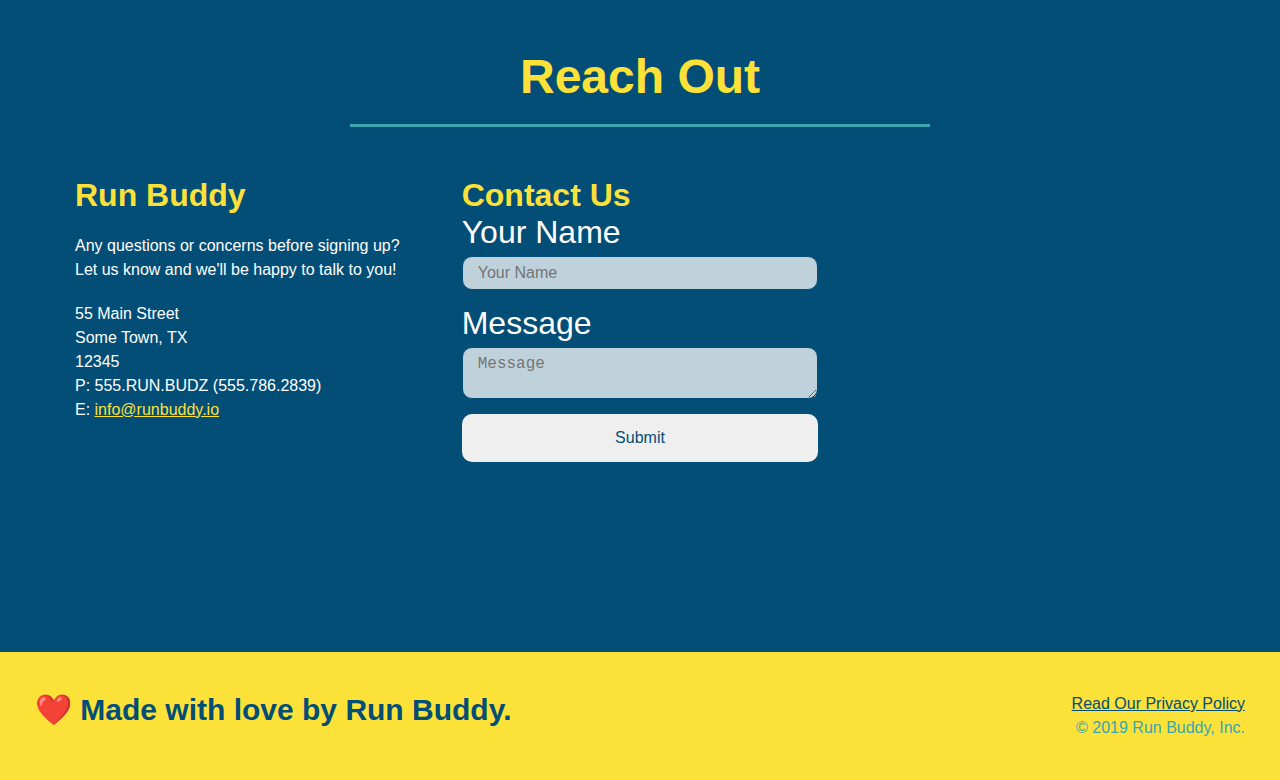
==== commit 153aa557: "final css touches" ====
--- a/index.html
+++ b/index.html
@@ -54,25 +54,30 @@
     <h3>Get Started Today!</h3>
     <p>Fill out this form and one of our trainers will schedule a consult</p>
     <form>
-      <label for="name">Enter full name:</label>
+      <label for="name">Your Name</label>
       <input type="text" placeholder="Your Name" name="name" id="name" class="form-input" />
-      <label for="email">Enter email address:</label>
+      <label for="email">Your Email</label>
       <input type="email" placeholder="Your Email Address" name="email" id="email" class="form-input"/>
-      <label for="phone">Enter a telephone number:</label>
+      <label for="phone">Phone Number</label>
       <input type="tel" placeholder="Phone Number" name="phone" id="phone" class="form-input"/>
       <p>
         Have you worked out with a trainer before?
-        <input type="radio" name="trainer-confirm" id="trainer-yes" />
-        <label for="trainer-yes">Yes</label>
-        <input type="radio" name="trainer-confirm" id="trainer-no" />
-        <label for="trainer-no">No</label>
+        <span class="radio-wrapper">
+          <input type="radio" name="trainer-confirm" id="trainer-yes" />
+          <label for="trainer-yes">Yes</label>
+        </span>
+        <span class="radio-wrapper"> 
+          <input type="radio" name="trainer-confirm" id="trainer-no" />
+          <label for="trainer-no">No</label>
+        </span>
       </p>
       <p>
-        <label for="checkbox">
-          I acknowledge that I am at least 18 years of age.
-         </label> 
-        <input type="checkbox" name="age-confirm" id="checkbox" />
+        <span class="checkbox-wrapper">
+          <input type="checkbox" name="age-confirm" id="checkbox" />
+          <label for="checkbox">I acknowledge that I am at least 18 years of age.</label> 
+        </span>
        </p>
+
        <button type="submit">
          Get Running!
        </button>
--- a/assets/css/style.css
+++ b/assets/css/style.css
@@ -1,3 +1,9 @@
+:root {
+    --primary-color: #fce138;
+    --secondary-color: #024e76;
+    --tertiary-color: #39a6b2;
+} 
+
 * {
     margin: 0;
     padding:0;
@@ -5,7 +11,7 @@
 }
 
 body {
-    color:#39a6b2;
+    color: var(--tertiary-color);
     font-family: Helvetica, Arial, sans-serif;
 }
 
@@ -15,19 +21,29 @@
     justify-content: space-between;
     flex-wrap: wrap;
     padding: 20px 35px;
-    background-color: #39a6b2;
+    background-color: var(--tertiary-color) ;
+    position: -webkit-sticky;
+    position: sticky;
+    z-index: 9999;
+    top: 0;
+    background-image: url('../images/hero-bg.jpg');
+    background-size: cover;
+    background-position: center;
+    background-attachment: fixed;
+    background-position: 80%;
 }
 
 header h1 {
     font-weight: bold;
     margin: 0;
     font-size: 36px;
-    color: #fce138;   
+    color: var(--primary-color);
+    text-shadow: 0 0 10px rgba(0, 0, 0, 0.5);  
 }
 
 header a {
     text-decoration: none;
-    color: #fce138;
+    color: var(--primary-color);
 }
 
 header nav {
@@ -46,19 +62,27 @@
     padding: 10px 15px;
     font-weight: lighter;
     font-size: 1.55vw;
+    text-shadow: 0 0 10px rgba(0, 0, 0, 0.5);
+}
+
+header nav ul li a:hover {
+    background: var(--primary-color);
+    color: var(--secondary-color);
+    border-radius: 15px;
+    text-shadow: none;
 }
 
 footer {
     display: flex;
     justify-content: space-between;
     flex-wrap: wrap;
-    background: #fce138;
+    background: var(--primary-color) ;
     width: 100%;
     padding: 40px 35px;
 }
 
 footer h2 {
-    color: #024e76;
+    color: var(--secondary-color);
     font-size: 30px;
     margin: 0;
 }
@@ -69,7 +93,7 @@
 }
 
 footer a {
-    color: #024e76;
+    color: var(--secondary-color);
 
 }
 
@@ -86,15 +110,21 @@
     background-image: url('../images/hero-bg.jpg');
     background-size: cover;
     background-position: center;
+    background-attachment: fixed;
+    background-position: 80%;
   }
   /* Hero Style End */
 
 /*Hero-Form Style Start */
 .hero-form {
-    border: 3px solid #024e76;
-    background-color: #fce138;
+    border: 3px solid var(--secondary-color) ;
+    background-color: rgba(252, 225, 56, 0.8);
     padding: 20px;
-    color: #024e76;
+    color: var(--secondary-color);
+    width: 40%;
+    margin: 3.5%;
+    border-radius: 15px;
+    box-shadow: 0 0 10px rgba(0, 0, 0, 0.5);
 }
 
 .hero-form h3 {
@@ -104,17 +134,23 @@
 
 .hero-form p {
     margin: 5px 0 15px 0;
-    width: 40%;
-    margin: 3.5%;
 }
 
 .form-input {
-    border: 1px solid #024e76;
+    border: 1px solid var(--secondary-color) ;
     display: block;
     padding:7px 15px;
+    font-size: 16px;
     color:024e76;
     width: 100%;
     margin-bottom: 15px;
+    border-radius: 10px;
+    background-color: rgba(255,255,255,0.75);
+}
+
+.form-input:focus {
+    background-color: rgba(255,255,255,1);
+    outline: none;
 }
 
 .hero-form label{
@@ -122,10 +158,74 @@
 }
 
 .hero-form button {
-    background-color: #024e76;
-    color: #fce138;
+    color: var(--primary-color);
+    background-color: var(--secondary-color);
+    border: none;
     padding: 10px 20px;
     font-size: 16px;
+    border-radius: 10px;
+}
+
+.hero-form button:hover {
+    background-color: var(--tertiary-color);
+}
+
+.checkbox-wrapper input, .radio-wrapper input {
+    opacity: 0;
+}
+
+.checkbox-wrapper label, .radio-wrapper label {
+    position: relative;
+    left: 10px;
+    margin: 10px;
+    line-height: 1.6;
+}
+
+.checkbox-wrapper label::before, .radio-wrapper label::before {
+    content: "";
+    height: 20px;
+    width: 20px;
+    background: rgba(255,255,255,0.75);
+    border: 1px solid var(--secondary-color);
+    top: -4px;
+    left: -30px;
+}
+
+.radio-wrapper label::before {
+    border-radius: 50%;
+}
+
+.radio-wrapper label::after {
+    content: "";
+    width: 20px;
+    height: 20px;
+    border-radius: 50%;
+    background: var(--secondary-color);
+    position: absolute;
+    left: -29px;
+    top: -3px;
+    background-image: radial-gradient(circle, var(--tertiary-color), var(--secondary-color) );
+}
+
+.checkbox-wrapper label::after {
+    content: "";
+    height: 6px;
+    width: 14px;
+    border-left: 2px solid var(--secondary-color) ;
+    position: absolute;
+    left: -26;
+    top: 1px;
+    transform: rotate(-58deg);
+}
+
+.checkbox-wrapper input + label::after,
+.radio-wrapper input + label::after {
+    content: none;
+}
+
+.checkbox-wrapper input:checked + label::after,
+.radio-wrapper input:checked + label::after {
+    content: "";
 }
 
 .hero-cta {
@@ -140,12 +240,13 @@
 .hero-cta h2 {
     font-style: italic;
     font-size: 55px;
-    color: #fce138;
+    color: var(--primary-color);
+    text-shadow: 0 0 10px rgba(0, 0, 0, 0.5);
 }
 
 .intro p {
     line-height: 1.7;
-    color: #39a6b2;
+    color: var(--tertiary-color);
     width: 80%;
     font-size: 20px;
     margin: 0 auto;
@@ -153,12 +254,12 @@
 }
 
 .steps {
-    background: #fce138;
+    background: var(--primary-color);
 }
 
 .section-title {
     font-size: 48px;
-    color: #024e76;
+    color: var(--secondary-color);
     border-bottom: 3px solid;
     padding-bottom: 20px;
     text-align: center;
@@ -167,27 +268,31 @@
 }
 
 .primary-border{
-    border-color: #fce138;
+    border-color: var(--primary-color) ;
 }
 
 .secondary-border {
-    border-color: #39a6b2;
+    border-color: var(--tertiary-color);
 }
 
 .step {
     margin: 50px auto;
     padding-bottom: 50px;
     width: 80%;
-    border-bottom: 1px solid #39a6b2;
     display: flex;
     flex-wrap: wrap;
     align-items: center;
     justify-content: space-between;
+    border-bottom: 1px solid var(--tertiary-color);
+}
+
+.step:last-child {
+    border-bottom: none;
 }
 
 .step h3 {
     flex: 1 30%;
-    color: #024e76;
+    color: var(--secondary-color);
     font-size: 46px;
 }
 
@@ -199,14 +304,14 @@
 }
 
 .step-text p {
-    color: #39a6b2;
+    color: var(--tertiary-color) ;
     font-size: 18px;
 }
 
 .step-text h4 {
      font-size: 26px;
      line-height:1.5;
-     color: #024e76;
+     color: var(--secondary-color);
 }
 
 .step-text {
@@ -232,8 +337,8 @@
 .trainer {
     margin: 20px;
     flex: 1;
-    background: #024e76;
-    color: #fce138;
+    background: var(--secondary-color);
+    color: var(--primary-color);
 }
 .trainer img {
     width:100%;
@@ -258,16 +363,13 @@
     font-size: 17px;
 }
 
-
-
-
 /* REACH OUT STYLES START */
 .contact {
-    background-color: #024e76;
+    background-color: var(--secondary-color);
 }
 
 .contact h2 {
-    color: #fce138;
+    color: var(--primary-color);
 }
 
 .contact-info iframe {
@@ -279,7 +381,7 @@
 }
 
 .contact-info h3 {
-    color: #fce138;
+    color: var(--primary-color) ;
     font-size:32px;
 }
 
@@ -287,7 +389,7 @@
     display: flex;
     justify-content: space-between;
     flex-wrap: wrap;
-    color:#fce138;
+    color: var(--primary-color);
     font-size: 32px;
 }
 
@@ -304,27 +406,40 @@
 }
 
 .contact-info a {
-    color: #fce138;
+    color: var(--primary-color);
 }
 
 .contact-form input, .contact-form textarea {
-    border: 1px solid #024e76;
+    border: 1px solid var(--secondary-color);
     display: block;
     padding: 7px 15px;
     font-size: 16px;
-    color: #024e76;
+    color: var(--secondary-color);
     width: 100%;
     margin-bottom: 15px;
     margin-top: 5px;
-}
+    border-radius: 10px;
+    background-color: rgba(255,255,255,0.75);
+}
+
+.contact-form input:focus, .contact-form textarea:focus {
+    background-color: rgba(255,255,255,1);
+    outline: none;
+} 
 
 .contact-form button {
     width: 100%;
     border: none;
-    color: #024e76;
+    color: var(--secondary-color);
     text-align: center;
     padding: 15px 0;
     font-size: 16px;
+    border-radius: 10px;
+}
+
+.contact-form button:hover {
+    color: var(--primary-color);
+    background: var(--tertiary-color);
 }
 
 /* REACH OUT STYLES END */
@@ -348,6 +463,7 @@
     header {
         padding-bottom: 0;
         justify-content: center;
+        position: relative;
     }
 
     header h1 {
@@ -447,6 +563,6 @@
     .contact-form {
         order: 3;
     }
-  
-}
-
+}
+
+
